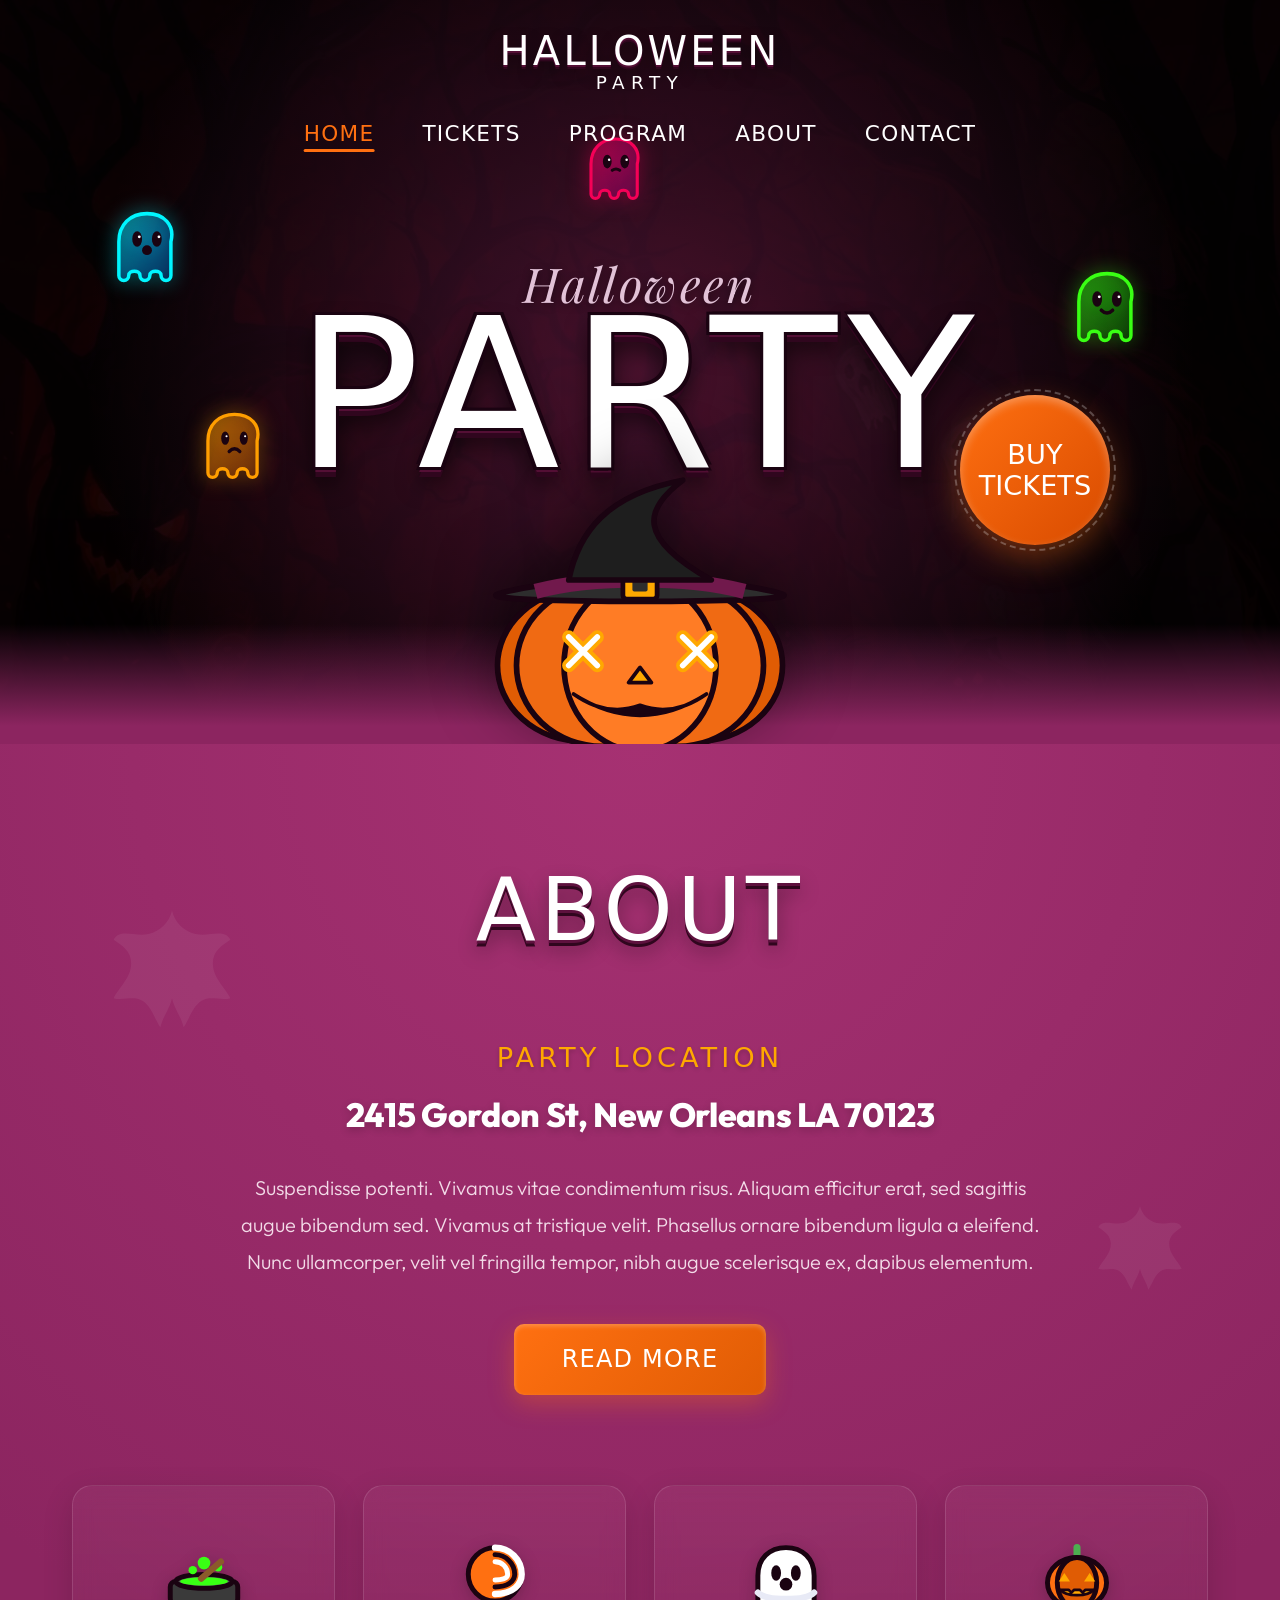
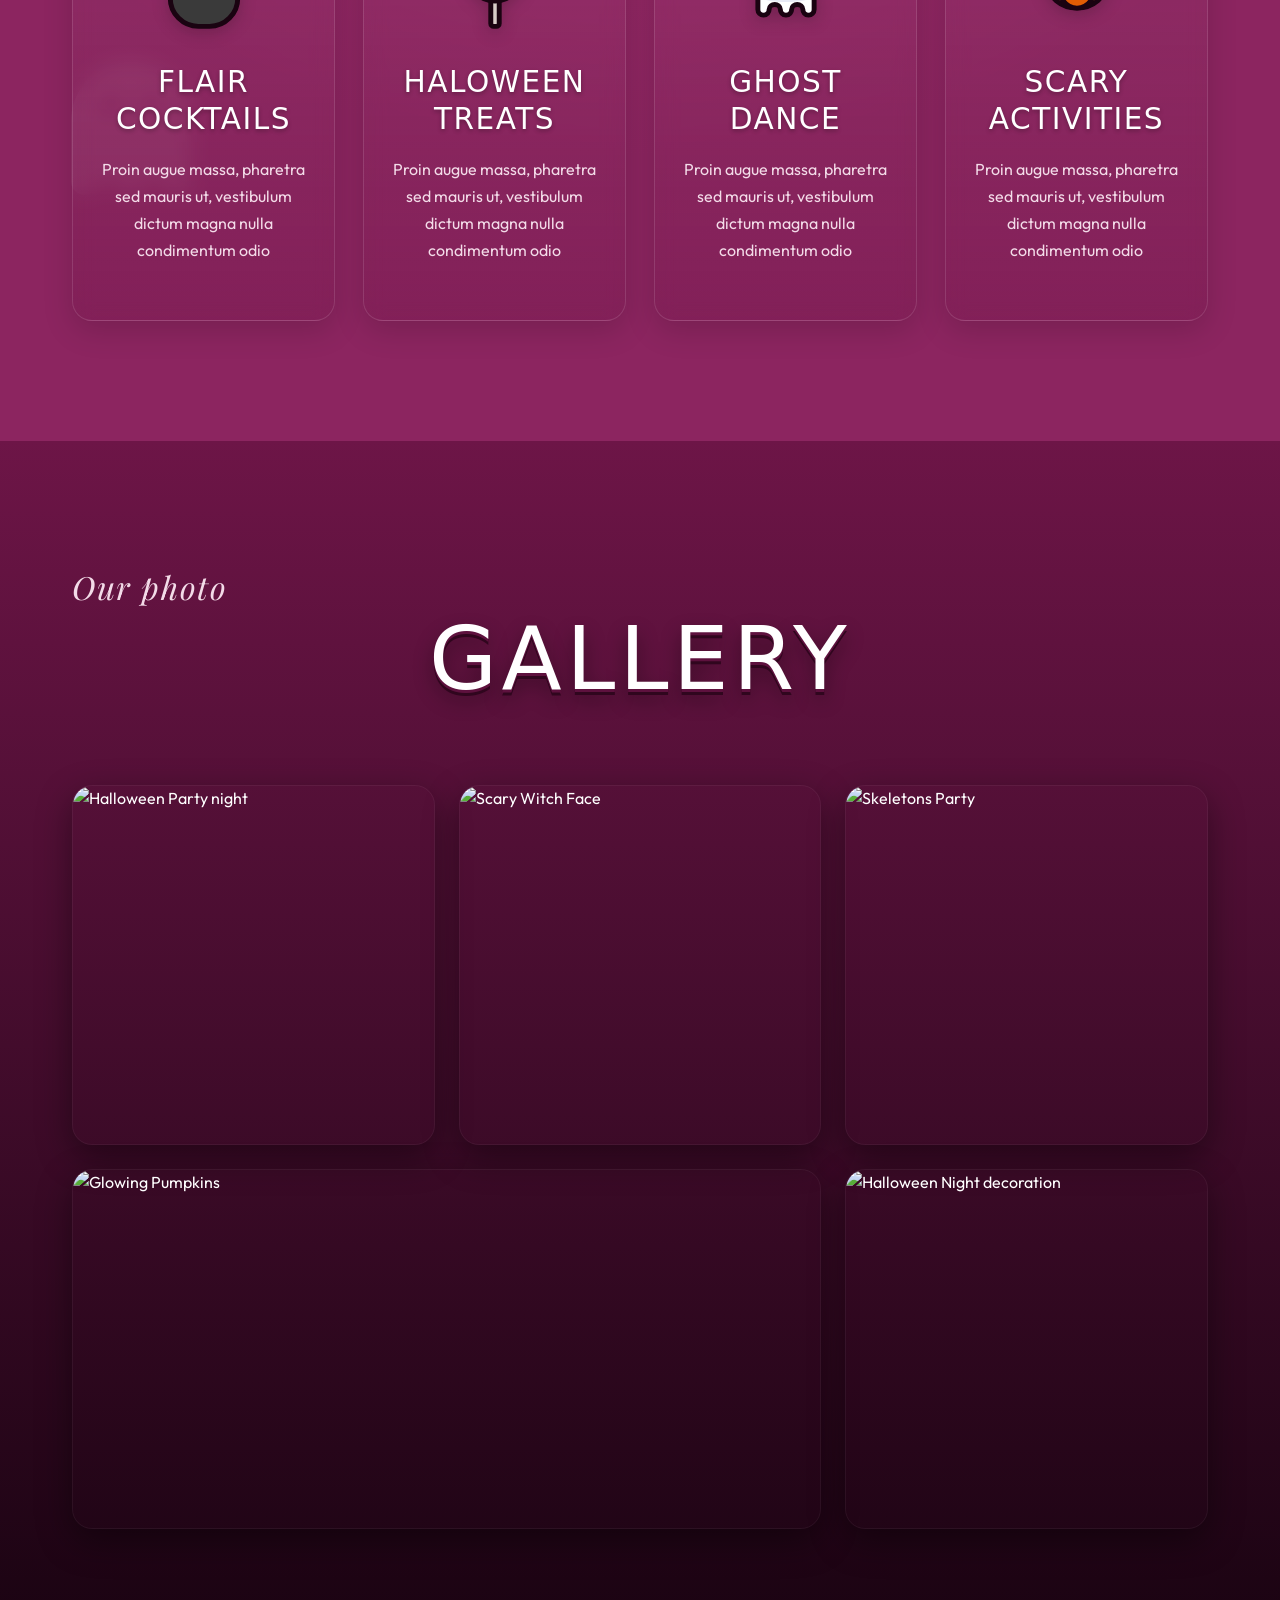
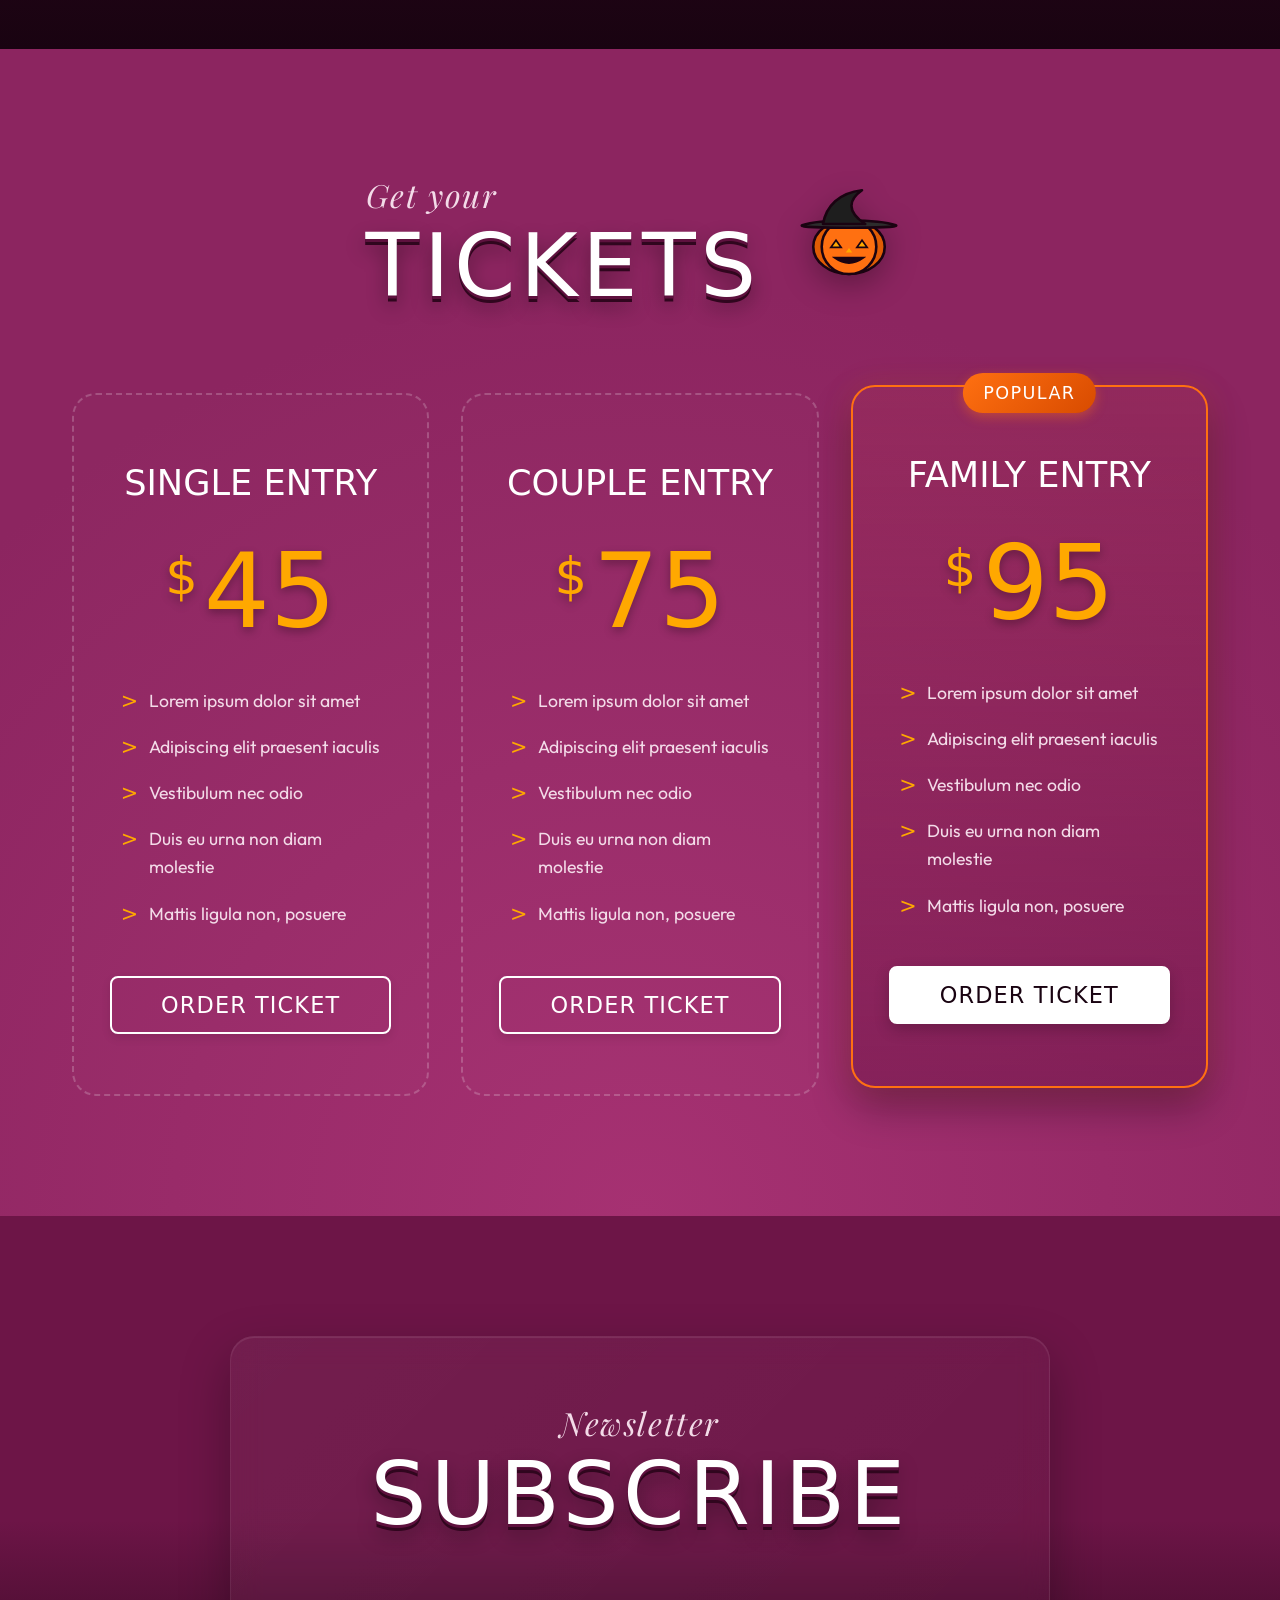
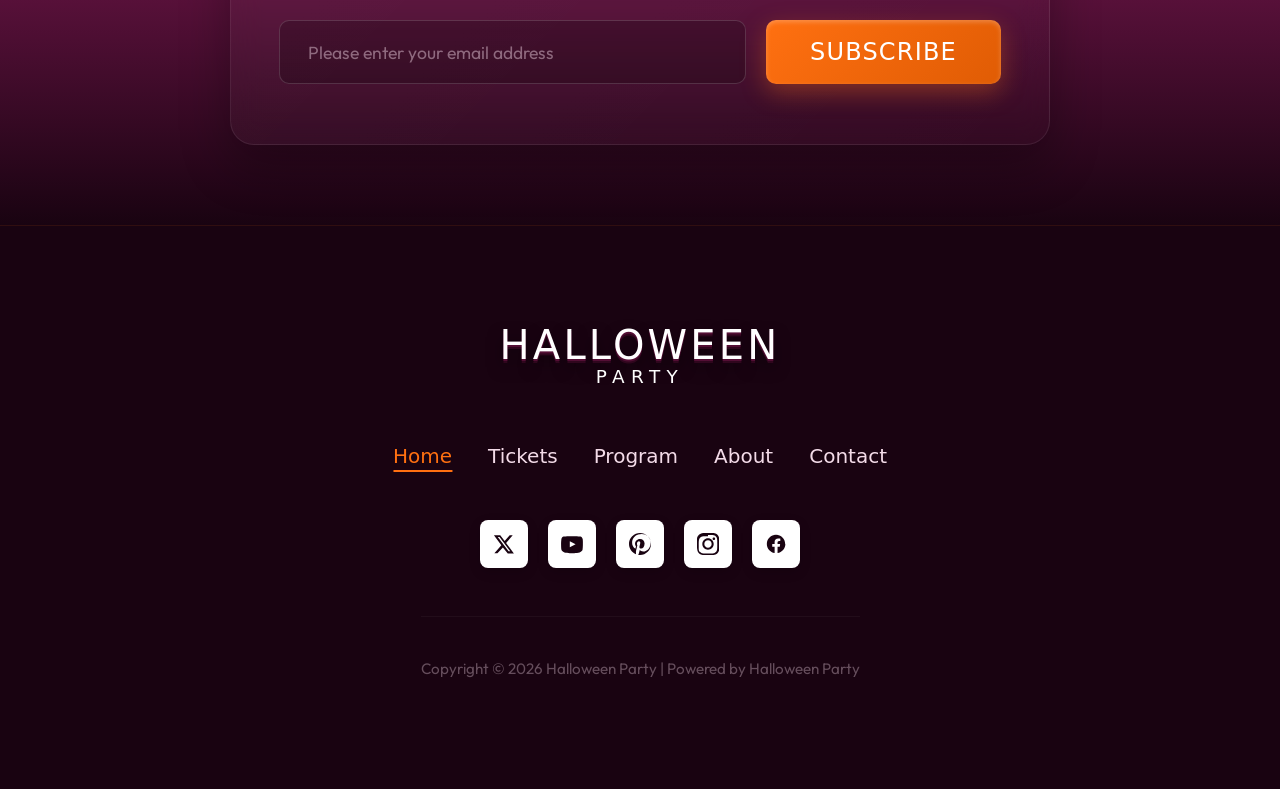
==== index.html @ 482a0c12 "first commit" ====
<!DOCTYPE html>
<html lang="en">
<head>
  <meta charset="UTF-8">
  <meta name="viewport" content="width=device-width, initial-scale=1.0">
  <title>Halloween Party - Holloween Event and Bookings</title>
  <meta name="description" content="Join us for the ultimate Holloween Party of the year! Book tickets, explore scary programs, enjoy cocktails, ghost dances, and more.">
  <link rel="stylesheet" href="style.css">
</head>
<body>

  <!-- Header Section -->
  <header id="main-header">
    <div class="container nav-container">
      <div class="logo">
        <div class="logo-main">HALLOWEEN</div>
        <div class="logo-sub">PARTY</div>
      </div>
      
      <button class="nav-toggle" id="nav-toggle" aria-label="Toggle menu">
        <span></span>
        <span></span>
        <span></span>
      </button>
      
      <ul class="nav-links" id="nav-links">
        <li><a href="index.html" class="active">HOME</a></li>
        <li><a href="tickets.html">TICKETS</a></li>
        <li><a href="program.html">PROGRAM</a></li>
        <li><a href="about.html">ABOUT</a></li>
        <li><a href="contact.html">CONTACT</a></li>
      </ul>
    </div>
  </header>

  <!-- Hero Section -->
  <section class="hero" id="hero">
    <!-- Floating Hero Ghosts (Vibrant Neon Gradients) -->
    <div class="hero-ghost ghost-left">
      <svg viewBox="0 0 64 64" xmlns="http://www.w3.org/2000/svg">
        <defs>
          <linearGradient id="ghostCyan" x1="0%" y1="0%" x2="100%" y2="100%">
            <stop offset="0%" stop-color="#00f6ff" stop-opacity="0.45"/>
            <stop offset="100%" stop-color="#003cff" stop-opacity="0.2"/>
          </linearGradient>
        </defs>
        <path d="M32 4C20 4 12 12 12 24v24c0 2 1.5 3.5 3.5 3.5c2 0 3.5-1.5 3.5-3.5c0-2 2-3 4-3s4 1 4 3c0 2 1.5 3.5 3.5 3.5s3.5-1.5 3.5-3.5c0-2 2-3 4-3s4 1 4 3c0 2 1.5 3.5 3.5 3.5c2 0 3.5-1.5 3.5-3.5V24C52 12 44 4 32 4z" fill="url(#ghostCyan)" stroke="#00f6ff" stroke-width="2.5" stroke-linejoin="round" />
        <ellipse cx="25" cy="22" rx="3.5" ry="5.5" fill="#1a0311" />
        <circle cx="26.5" cy="20.5" r="1" fill="#ffffff" />
        <ellipse cx="39" cy="22" rx="3.5" ry="5.5" fill="#1a0311" />
        <circle cx="40.5" cy="20.5" r="1" fill="#ffffff" />
        <circle cx="32" cy="30" r="3.5" fill="#1a0311" />
      </svg>
    </div>

    <div class="hero-ghost ghost-right">
      <svg viewBox="0 0 64 64" xmlns="http://www.w3.org/2000/svg">
        <defs>
          <linearGradient id="ghostGreen" x1="0%" y1="0%" x2="100%" y2="100%">
            <stop offset="0%" stop-color="#39ff14" stop-opacity="0.45"/>
            <stop offset="100%" stop-color="#008000" stop-opacity="0.2"/>
          </linearGradient>
        </defs>
        <path d="M32 4C20 4 12 12 12 24v24c0 2 1.5 3.5 3.5 3.5c2 0 3.5-1.5 3.5-3.5c0-2 2-3 4-3s4 1 4 3c0 2 1.5 3.5 3.5 3.5s3.5-1.5 3.5-3.5c0-2 2-3 4-3s4 1 4 3c0 2 1.5 3.5 3.5 3.5c2 0 3.5-1.5 3.5-3.5V24C52 12 44 4 32 4z" fill="url(#ghostGreen)" stroke="#39ff14" stroke-width="2.5" stroke-linejoin="round" />
        <ellipse cx="25" cy="22" rx="3.5" ry="5.5" fill="#1a0311" />
        <circle cx="26.5" cy="20.5" r="1" fill="#ffffff" />
        <ellipse cx="39" cy="22" rx="3.5" ry="5.5" fill="#1a0311" />
        <circle cx="40.5" cy="20.5" r="1" fill="#ffffff" />
        <path d="M28 30 Q32 34 36 30" fill="none" stroke="#1a0311" stroke-width="2.5" stroke-linecap="round" />
      </svg>
    </div>

    <div class="hero-ghost ghost-top">
      <svg viewBox="0 0 64 64" xmlns="http://www.w3.org/2000/svg">
        <defs>
          <linearGradient id="ghostPurple" x1="0%" y1="0%" x2="100%" y2="100%">
            <stop offset="0%" stop-color="#f50057" stop-opacity="0.45"/>
            <stop offset="100%" stop-color="#b200b2" stop-opacity="0.2"/>
          </linearGradient>
        </defs>
        <path d="M32 4C20 4 12 12 12 24v24c0 2 1.5 3.5 3.5 3.5c2 0 3.5-1.5 3.5-3.5c0-2 2-3 4-3s4 1 4 3c0 2 1.5 3.5 3.5 3.5s3.5-1.5 3.5-3.5c0-2 2-3 4-3s4 1 4 3c0 2 1.5 3.5 3.5 3.5c2 0 3.5-1.5 3.5-3.5V24C52 12 44 4 32 4z" fill="url(#ghostPurple)" stroke="#f50057" stroke-width="2.5" stroke-linejoin="round" />
        <ellipse cx="25" cy="22" rx="3.5" ry="5.5" fill="#1a0311" />
        <circle cx="26.5" cy="20.5" r="1" fill="#ffffff" />
        <ellipse cx="39" cy="22" rx="3.5" ry="5.5" fill="#1a0311" />
        <circle cx="40.5" cy="20.5" r="1" fill="#ffffff" />
        <path d="M29 29 Q32 27 35 29" fill="none" stroke="#1a0311" stroke-width="2.5" stroke-linecap="round" />
      </svg>
    </div>

    <div class="hero-ghost ghost-bottom-left">
      <svg viewBox="0 0 64 64" xmlns="http://www.w3.org/2000/svg">
        <defs>
          <linearGradient id="ghostOrange" x1="0%" y1="0%" x2="100%" y2="100%">
            <stop offset="0%" stop-color="#ff9e00" stop-opacity="0.45"/>
            <stop offset="100%" stop-color="#ff6200" stop-opacity="0.2"/>
          </linearGradient>
        </defs>
        <path d="M32 4C20 4 12 12 12 24v24c0 2 1.5 3.5 3.5 3.5c2 0 3.5-1.5 3.5-3.5c0-2 2-3 4-3s4 1 4 3c0 2 1.5 3.5 3.5 3.5s3.5-1.5 3.5-3.5c0-2 2-3 4-3s4 1 4 3c0 2 1.5 3.5 3.5 3.5c2 0 3.5-1.5 3.5-3.5V24C52 12 44 4 32 4z" fill="url(#ghostOrange)" stroke="#ff9e00" stroke-width="2.5" stroke-linejoin="round" />
        <ellipse cx="25" cy="22" rx="3" ry="5" fill="#1a0311" />
        <circle cx="26" cy="20.5" r="0.8" fill="#ffffff" />
        <ellipse cx="39" cy="22" rx="3" ry="5" fill="#1a0311" />
        <circle cx="40" cy="20.5" r="0.8" fill="#ffffff" />
        <path d="M 28 32 Q 32 28 36 32" fill="none" stroke="#1a0311" stroke-width="2.5" stroke-linecap="round" />
      </svg>
    </div>

    <div class="hero-ghost ghost-bottom-right">
      <svg viewBox="0 0 64 64" xmlns="http://www.w3.org/2000/svg">
        <defs>
          <linearGradient id="ghostYellow" x1="0%" y1="0%" x2="100%" y2="100%">
            <stop offset="0%" stop-color="#ffff00" stop-opacity="0.45"/>
            <stop offset="100%" stop-color="#ffb800" stop-opacity="0.2"/>
          </linearGradient>
        </defs>
        <path d="M32 4C20 4 12 12 12 24v24c0 2 1.5 3.5 3.5 3.5c2 0 3.5-1.5 3.5-3.5c0-2 2-3 4-3s4 1 4 3c0 2 1.5 3.5 3.5 3.5s3.5-1.5 3.5-3.5c0-2 2-3 4-3s4 1 4 3c0 2 1.5 3.5 3.5 3.5c2 0 3.5-1.5 3.5-3.5V24C52 12 44 4 32 4z" fill="url(#ghostYellow)" stroke="#ffff00" stroke-width="2.5" stroke-linejoin="round" />
        <ellipse cx="25" cy="22" rx="3.5" ry="5.5" fill="#1a0311" />
        <circle cx="26.5" cy="20.5" r="1" fill="#ffffff" />
        <ellipse cx="39" cy="22" rx="3.5" ry="5.5" fill="#1a0311" />
        <circle cx="40.5" cy="20.5" r="1" fill="#ffffff" />
        <path d="M 27 30 L 37 30" fill="none" stroke="#1a0311" stroke-width="2.5" stroke-linecap="round" />
      </svg>
    </div>

    <div class="hero-content">
      <span class="hero-subtitle">Halloween</span>
      <div class="hero-title-container">
        <h1 class="hero-title">PARTY</h1>
        
        <!-- Floating Circle Button -->
        <a href="#tickets" class="btn-buy-circle">
          <span>BUY<br>TICKETS</span>
        </a>
      </div>
    </div>

    <!-- Spooky Fog Overlay -->
    <div class="fog-layer"></div>

    <!-- Peeking Pumpkin Vector -->
    <div class="hero-pumpkin">
      <svg xmlns="http://www.w3.org/2000/svg" viewBox="0 0 400 300">
        <defs>
          <radialGradient id="eyeGlow" cx="50%" cy="50%" r="50%">
            <stop offset="0%" stop-color="#fff5cc" />
            <stop offset="50%" stop-color="#ffa800" />
            <stop offset="100%" stop-color="#ff5500" stop-opacity="0" />
          </radialGradient>
        </defs>
        
        <!-- Pumpkin Body -->
        <g stroke="#1a0311" stroke-width="6" stroke-linejoin="round">
          <!-- Back lobes -->
          <ellipse cx="140" cy="210" rx="90" ry="80" fill="#e05c04" />
          <ellipse cx="260" cy="210" rx="90" ry="80" fill="#e05c04" />
          <!-- Middle lobes -->
          <ellipse cx="160" cy="210" rx="90" ry="85" fill="#f06a13" />
          <ellipse cx="240" cy="210" rx="90" ry="85" fill="#f06a13" />
          <!-- Front center lobe -->
          <ellipse cx="200" cy="210" rx="80" ry="90" fill="#ff7c25" />
        </g>
        
        <!-- Glowing X-eyes -->
        <!-- Left Eye X -->
        <g class="glowing-eye">
          <path d="M 125 180 L 155 210 M 155 180 L 125 210" stroke="#ffa800" stroke-width="14" stroke-linecap="round" />
          <path d="M 125 180 L 155 210 M 155 180 L 125 210" stroke="#ffffff" stroke-width="6" stroke-linecap="round" />
        </g>
        <!-- Right Eye X -->
        <g class="glowing-eye">
          <path d="M 245 180 L 275 210 M 275 180 L 245 210" stroke="#ffa800" stroke-width="14" stroke-linecap="round" />
          <path d="M 245 180 L 275 210 M 275 180 L 245 210" stroke="#ffffff" stroke-width="6" stroke-linecap="round" />
        </g>
        
        <!-- Small Nose -->
        <polygon points="200,212 188,228 212,228" fill="#ffa800" stroke="#1a0311" stroke-width="4" stroke-linejoin="round" />
        
        <!-- Creepy Smile -->
        <path d="M 130 240 Q 200 285 270 240 Q 235 265 200 252 Q 165 265 130 240 Z" fill="#1a0311" stroke="#1a0311" stroke-width="4" stroke-linejoin="round" />
        
        <!-- Witch Hat Band & Buckle -->
        <!-- Wide brim -->
        <path d="M 50 135 C 110 115, 290 115, 350 135 C 380 145, 20 145, 50 135 Z" fill="#2d2d2d" stroke="#1a0311" stroke-width="6" />
        <path d="M 90 132 C 150 116, 250 116, 310 132" fill="none" stroke="#71194c" stroke-width="16" />
        
        <!-- Gold Buckle -->
        <rect x="182" y="112" width="36" height="28" rx="4" fill="#ffa800" stroke="#1a0311" stroke-width="5" />
        <rect x="192" y="120" width="16" height="12" rx="2" fill="#2d2d2d" />
        
        <!-- Hat Cone -->
        <path d="M 125 120 C 135 70, 165 30, 245 15 C 205 45, 195 75, 275 120 Z" fill="#1e1e1e" stroke="#1a0311" stroke-width="6" stroke-linejoin="round" />
      </svg>
    </div>
  </section>

  <!-- About Section -->
  <section class="about-section" id="about">
    <!-- Floating Spooky SVGs -->
    <svg class="bg-spooky-element bat-1" viewBox="0 0 24 24"><path d="M12 2C11.5 4 10 5.5 8 6C5.5 6.5 3 5 2 7C3.5 8 5 9 5 11C5 13.5 3 15 2 17C3.5 17.5 5.5 16.5 7 17.5C8.5 18.5 9 20.5 10 22C10.5 20 11.5 19 12 17C12.5 19 13.5 20 14 22C15 20.5 15.5 18.5 17 17.5C18.5 16.5 20.5 17.5 22 17C21 15 19 13.5 19 11C19 9 20.5 8 22 7C21 5 18.5 6.5 16 6C14 5.5 12.5 4 12 2Z"/></svg>
    <svg class="bg-spooky-element bat-2" viewBox="0 0 24 24"><path d="M12 2C11.5 4 10 5.5 8 6C5.5 6.5 3 5 2 7C3.5 8 5 9 5 11C5 13.5 3 15 2 17C3.5 17.5 5.5 16.5 7 17.5C8.5 18.5 9 20.5 10 22C10.5 20 11.5 19 12 17C12.5 19 13.5 20 14 22C15 20.5 15.5 18.5 17 17.5C18.5 16.5 20.5 17.5 22 17C21 15 19 13.5 19 11C19 9 20.5 8 22 7C21 5 18.5 6.5 16 6C14 5.5 12.5 4 12 2Z"/></svg>
    <svg class="bg-spooky-element ghost-bg" viewBox="0 0 24 24"><path d="M12 2A9 9 0 0 0 3 11v9a2 2 0 0 0 3.2 1.6l2.3-1.7 2.3 1.7A2 2 0 0 0 12 22a2 2 0 0 0 1.2-.4l2.3-1.7 2.3 1.7A2 2 0 0 0 21 20v-9a9 9 0 0 0-9-9zm-3 8a1.5 1.5 0 1 1 1.5-1.5A1.5 1.5 0 0 1 9 10zm6 0a1.5 1.5 0 1 1 1.5-1.5A1.5 1.5 0 0 1 15 10z"/></svg>

    <div class="container">
      <div class="about-intro-content">
        <h2 class="section-title">ABOUT</h2>
        <div class="location-tag">PARTY LOCATION</div>
        <div class="location-address">2415 Gordon St, New Orleans LA 70123</div>
        <p class="about-desc">
          Suspendisse potenti. Vivamus vitae condimentum risus. Aliquam efficitur erat, sed sagittis augue bibendum sed. Vivamus at tristique velit. Phasellus ornare bibendum ligula a eleifend. Nunc ullamcorper, velit vel fringilla tempor, nibh augue scelerisque ex, dapibus elementum.
        </p>
        <a href="#tickets" class="btn-orange">READ MORE</a>
      </div>

      <!-- Services Grid (4 Cards) -->
      <div class="services-grid" id="program">
        
        <!-- Card 1: Flair Cocktails -->
        <div class="service-card">
          <div class="service-icon-container">
            <svg class="service-icon" viewBox="0 0 64 64" xmlns="http://www.w3.org/2000/svg">
              <!-- Flame Elements -->
              <path d="M 20 54 Q 24 44 28 54 Z" fill="#ffa800" />
              <path d="M 28 56 Q 32 42 36 56 Z" fill="#ff5500" />
              <path d="M 36 54 Q 40 46 44 54 Z" fill="#ffa800" />
              
              <!-- Cauldron Pot -->
              <path d="M52 28H12c-2.2 0-4 1.8-4 4v8c0 11 9 20 20 20h8c11 0 20-9 20-20v-8c0-2.2-1.8-4-4-4z" fill="#3a3a3a" stroke="#1a0311" stroke-width="3.5" />
              <ellipse cx="32" cy="28" rx="20" ry="5" fill="#555" stroke="#1a0311" stroke-width="3.5" />
              
              <!-- Green Potion Liquid & Bubbles -->
              <ellipse cx="32" cy="28" rx="17" ry="3" fill="#39ff14" />
              <circle cx="24" cy="20" r="3" fill="#39ff14" />
              <circle cx="32" cy="15" r="4.5" fill="#39ff14" />
              <circle cx="42" cy="18" r="3" fill="#39ff14" />
              
              <!-- Wooden Ladle Stirrer -->
              <path d="M 44 14 L 30 26" stroke="#8b5a2b" stroke-width="4.5" stroke-linecap="round" />
            </svg>
          </div>
          <h3>FLAIR COCKTAILS</h3>
          <p>Proin augue massa, pharetra sed mauris ut, vestibulum dictum magna nulla condimentum odio</p>
        </div>

        <!-- Card 2: Halloween Treats -->
        <div class="service-card">
          <div class="service-icon-container">
            <svg class="service-icon" viewBox="0 0 64 64" xmlns="http://www.w3.org/2000/svg">
              <!-- Lollipop Stick -->
              <rect x="29" y="38" width="6" height="22" rx="2" fill="#d7ccc8" stroke="#1a0311" stroke-width="3.5" />
              
              <!-- Lollipop Body Swirl segments -->
              <circle cx="32" cy="23" r="19" fill="#ff7011" stroke="#1a0311" stroke-width="3.5" />
              <!-- Swirl arcs -->
              <path d="M 32 4 C 42.5 4, 51 12.5, 51 23 C 51 30, 45 37, 32 37" fill="none" stroke="#ffffff" stroke-width="4.5" stroke-linecap="round" />
              <path d="M 32 9 C 39.7 9, 46 15.3, 46 23 C 46 28, 41 32, 32 32" fill="none" stroke="#1a0311" stroke-width="3.5" stroke-linecap="round" />
              <path d="M 32 14 C 37 14, 41 18, 41 23 C 41 26, 38 27, 32 27" fill="none" stroke="#ffffff" stroke-width="3.5" stroke-linecap="round" />
            </svg>
          </div>
          <h3>HALOWEEN TREATS</h3>
          <p>Proin augue massa, pharetra sed mauris ut, vestibulum dictum magna nulla condimentum odio</p>
        </div>

        <!-- Card 3: Ghost Dance -->
        <div class="service-card">
          <div class="service-icon-container">
            <svg class="service-icon" viewBox="0 0 64 64" xmlns="http://www.w3.org/2000/svg">
              <!-- Ghost Body -->
              <path d="M32 4C20 4 12 12 12 24v24c0 2.2 1.8 4 4 4c2.5 0 4-2 4-4c0-2 2-3.5 4-3.5s4 1.5 4 3.5c0 2 1.5 4 4 4s4-2 4-4c0-2 2-3.5 4-3.5s4 1.5 4 3.5c0 2 1.5 4 4 4c2.2 0 4-1.8 4-4V24C52 12 44 4 32 4z" fill="#ffffff" stroke="#1a0311" stroke-width="3.5" stroke-linejoin="round" />
              
              <!-- Shadow base -->
              <path d="M12 36 C18 42, 46 42, 52 36" fill="none" stroke="#e8eaf6" stroke-width="4.5" stroke-linecap="round" />
              
              <!-- Cute Hollow Eyes -->
              <ellipse cx="25" cy="22" rx="3.5" ry="5.5" fill="#1a0311" />
              <ellipse cx="39" cy="22" rx="3.5" ry="5.5" fill="#1a0311" />
              
              <!-- Open Mouth -->
              <circle cx="32" cy="30" r="4.5" fill="#1a0311" />
            </svg>
          </div>
          <h3>GHOST DANCE</h3>
          <p>Proin augue massa, pharetra sed mauris ut, vestibulum dictum magna nulla condimentum odio</p>
        </div>

        <!-- Card 4: Scary Activities -->
        <div class="service-card">
          <div class="service-icon-container">
            <svg class="service-icon" viewBox="0 0 64 64" xmlns="http://www.w3.org/2000/svg">
              <!-- Stem -->
              <path d="M 32 4 L 32 10" stroke="#4caf50" stroke-width="5" stroke-linecap="round" />
              
              <!-- Pumpkin Body -->
              <ellipse cx="32" cy="29" rx="21" ry="18" fill="#ff7011" stroke="#1a0311" stroke-width="3.5" />
              <ellipse cx="32" cy="29" rx="14" ry="18" fill="#e05c04" stroke="#1a0311" stroke-width="3.5" />
              
              <!-- Glowing Eyes (Triangles) -->
              <polygon points="23,22 19,28 27,28" fill="#ffa800" />
              <polygon points="41,22 37,28 45,28" fill="#ffa800" />
              
              <!-- Tooth Smile -->
              <path d="M20 34 C24 39, 40 39, 44 34 L38 34 L36 36 L34 34 L30 34 L28 36 L26 34 Z" fill="#ffa800" stroke="#1a0311" stroke-width="2" stroke-linejoin="round" />
            </svg>
          </div>
          <h3>SCARY ACTIVITIES</h3>
          <p>Proin augue massa, pharetra sed mauris ut, vestibulum dictum magna nulla condimentum odio</p>
        </div>

      </div>
    </div>
  </section>

  <!-- Gallery Section -->
  <section class="gallery-section">
    <div class="container">
      <span class="section-subtitle">Our photo</span>
      <h2 class="section-title">GALLERY</h2>
      
      <!-- Grid Layout -->
      <div class="gallery-grid">
        
        <div class="gallery-item">
          <img src="https://images.unsplash.com/photo-1509557965875-b88c97052f0e?fm=jpg&q=60&w=3000&auto=format&fit=crop&ixlib=rb-4.1.0&ixid=M3wxMjA3fDB8MHxzZWFyY2h8Mnx8aGFsbG93ZWVuJTIwcGFydHl8ZW58MHx8MHx8fDA%3D" alt="Scary Witch Face">
          <div class="gallery-overlay">
            <div class="gallery-info">
              <h4>WITCH PORTRAIT</h4>
            </div>
          </div>
        </div>

        <div class="gallery-item">
          <img src="https://offloadmedia.feverup.com/secretmumbai.com/wp-content/uploads/2024/10/26214248/shutterstock_1423157966.jpg" alt="Skeletons Party">
          <div class="gallery-overlay">
            <div class="gallery-info">
              <h4>HAUNTED ROOM</h4>
            </div>
          </div>
        </div>

        <div class="gallery-item">
          <img src="https://www.imagicaaworld.com/wp-content/uploads/2025/10/IMG_8247.jpg" alt="Glowing Pumpkins">
          <div class="gallery-overlay">
            <div class="gallery-info">
              <h4>JACK-O-LANTERNS</h4>
            </div>
          </div>
        </div>

        <div class="gallery-item span-2">
          <img src="https://curlytales.com/wp-content/uploads/2017/10/WhatsApp-Image-2017-10-24-at-16.23.57-e1508842471161.jpeg" alt="Halloween Night decoration">
          <div class="gallery-overlay">
            <div class="gallery-info">
              <h4>DECORATIONS</h4>
            </div>
          </div>
        </div>

        <div class="gallery-item">
          <img src="https://encrypted-tbn0.gstatic.com/images?q=tbn:ANd9GcTKN_tUrQJXgUXojqn23Nhm1vVKNTYHSn027HJaH1jhu422rHvYKYdTgFb9&s=10" alt="Halloween Party night">
          <div class="gallery-overlay">
            <div class="gallery-info">
              <h4>SPOOKY FOREST</h4>
            </div>
          </div>
        </div>

      </div>
    </div>
  </section>

  <!-- Tickets Section -->
  <section class="tickets-section" id="tickets">
    <div class="container">
      <div class="tickets-header-container">
        <div>
          <span class="section-subtitle">Get your</span>
          <h2 class="section-title">TICKETS</h2>
        </div>
        
        <!-- Witch Pumpkin Vector next to header -->
        <div class="tickets-pumpkin">
          <svg xmlns="http://www.w3.org/2000/svg" viewBox="0 0 200 200">
            <!-- Pumpkin Body -->
            <g stroke="#1a0311" stroke-width="4" stroke-linejoin="round">
              <ellipse cx="100" cy="115" rx="55" ry="42" fill="#e05c04" />
              <ellipse cx="100" cy="115" rx="42" ry="42" fill="#ff7011" />
            </g>
            
            <!-- Glowing Eyes -->
            <polygon points="80,105 72,116 88,116" fill="#ffa800" stroke="#1a0311" stroke-width="2.5" />
            <polygon points="120,105 112,116 128,116" fill="#ffa800" stroke="#1a0311" stroke-width="2.5" />
            
            <!-- Nose & Smile -->
            <polygon points="100,117 95,124 105,124" fill="#ffa800" />
            <path d="M78,132 Q100,148 122,132 Z" fill="#1a0311" stroke="#1a0311" stroke-width="3" />
            
            <!-- Witch Hat -->
            <path d="M28,82 C55,72, 145,72, 172,82 C185,87, 15,87, 28,82 Z" fill="#2d2d2d" stroke="#1a0311" stroke-width="4" />
            <path d="M60,80 C65,52, 85,32, 120,28 C100,42, 95,60, 125,80 Z" fill="#1e1e1e" stroke="#1a0311" stroke-width="4" stroke-linejoin="round" />
          </svg>
        </div>
      </div>

      <!-- Tickets Pricing Grid -->
      <div class="tickets-grid">
        
        <!-- Card 1: Single Entry -->
        <div class="ticket-card">
          <div>
            <div class="ticket-type">SINGLE ENTRY</div>
            <div class="ticket-price"><span>$</span>45</div>
            <ul class="ticket-features">
              <li>Lorem ipsum dolor sit amet</li>
              <li>Adipiscing elit praesent iaculis</li>
              <li>Vestibulum nec odio</li>
              <li>Duis eu urna non diam molestie</li>
              <li>Mattis ligula non, posuere</li>
            </ul>
          </div>
          <button class="btn-ticket-outline">ORDER TICKET</button>
        </div>

        <!-- Card 2: Couple Entry -->
        <div class="ticket-card">
          <div>
            <div class="ticket-type">COUPLE ENTRY</div>
            <div class="ticket-price"><span>$</span>75</div>
            <ul class="ticket-features">
              <li>Lorem ipsum dolor sit amet</li>
              <li>Adipiscing elit praesent iaculis</li>
              <li>Vestibulum nec odio</li>
              <li>Duis eu urna non diam molestie</li>
              <li>Mattis ligula non, posuere</li>
            </ul>
          </div>
          <button class="btn-ticket-outline">ORDER TICKET</button>
        </div>

        <!-- Card 3: Family Entry (Featured/Highlighted) -->
        <div class="ticket-card featured">
          <div>
            <div class="ticket-type">FAMILY ENTRY</div>
            <div class="ticket-price"><span>$</span>95</div>
            <ul class="ticket-features">
              <li>Lorem ipsum dolor sit amet</li>
              <li>Adipiscing elit praesent iaculis</li>
              <li>Vestibulum nec odio</li>
              <li>Duis eu urna non diam molestie</li>
              <li>Mattis ligula non, posuere</li>
            </ul>
          </div>
          <button class="btn-ticket-outline">ORDER TICKET</button>
        </div>

      </div>
    </div>
  </section>

  <!-- Subscribe Section -->
  <section class="subscribe-section" id="contact">
    <div class="container">
      <div class="subscribe-container">
        <span class="section-subtitle">Newsletter</span>
        <h2 class="section-title">SUBSCRIBE</h2>
        
        <form class="subscribe-form" onsubmit="event.preventDefault(); alert('Subscribed successfully!');">
          <input type="email" class="subscribe-input" placeholder="Please enter your email address" required>
          <button type="submit" class="btn-orange">SUBSCRIBE</button>
        </form>
      </div>
    </div>
  </section>

  <!-- Footer -->
  <footer>
    <div class="container">
      <div class="footer-content">
        <div class="logo">
          <div class="logo-main">HALLOWEEN</div>
          <div class="logo-sub">PARTY</div>
        </div>
        
        <ul class="footer-nav">
          <li><a href="index.html">Home</a></li>
          <li><a href="tickets.html">Tickets</a></li>
          <li><a href="program.html">Program</a></li>
          <li><a href="about.html">About</a></li>
          <li><a href="contact.html">Contact</a></li>
        </ul>

        <!-- Social Media Links -->
        <div class="social-links">
          <!-- Twitter -->
          <a href="#" class="social-box" aria-label="Twitter">
            <svg viewBox="0 0 24 24"><path d="M18.2 2.4h3.3L14.3 11l8.5 11.3h-6.7L10.8 15.8 4.8 22H1.5l7.6-8.7L1 2.4h6.9l4.8 6.4L18.2 2.4zm-1.2 17.6h1.8L7.1 4.3H5.2l11.8 15.7z"/></svg>
          </a>
          <!-- YouTube -->
          <a href="#" class="social-box" aria-label="YouTube">
            <svg viewBox="0 0 24 24"><path d="M23.5 6.2c-.3-1.1-1.2-2-2.3-2.3C19.2 3.5 12 3.5 12 3.5s-7.2 0-9.2.4c-1.1.3-2 1.2-2.3 2.3C.1 8.2.1 12.3.1 12.3s0 4.1.4 6.1c.3 1.1 1.2 2 2.3 2.3 2 1.3 9.2 1.3 9.2 1.3s7.2 0 9.2-1.3c1.1-.3 2-1.2 2.3-2.3.4-2 .4-6.1.4-6.1s.1-4.1-.3-6.1zM9.6 15.6V9l6.3 3.3-6.3 3.3z"/></svg>
          </a>
          <!-- Pinterest -->
          <a href="#" class="social-box" aria-label="Pinterest">
            <svg viewBox="0 0 24 24"><path d="M12 0C5.4 0 0 5.4 0 12c0 5.1 3.2 9.4 7.7 11.1-.1-.9-.2-2.4 0-3.5.2-1 1.4-6.1 1.4-6.1s-.4-.7-.4-1.7c0-1.6.9-2.8 2.1-2.8 1 0 1.5.8 1.5 1.7 0 1-.6 2.6-.9 4.1-.3 1.2.6 2.2 1.8 2.2 2.1 0 3.8-2.2 3.8-5.5 0-2.9-2.1-4.9-5-4.9-3.4 0-5.4 2.6-5.4 5.2 0 1 .4 2.1.9 2.7.1.1.1.2 0 .6-.1.4-.3 1.2-.3 1.4-.1.3-.3.4-.6.3-2-.9-3.2-3.8-3.2-6.1 0-5 3.6-9.6 10.5-9.6 5.5 0 9.8 3.9 9.8 9.2 0 5.5-3.5 9.9-8.3 9.9-1.6 0-3.1-.8-3.6-1.8 0 0-.8 3-1 3.8-.4 1.4-1.4 3.1-2.1 4.2C10.1 23.8 11 24 12 24c6.6 0 12-5.4 12-12S18.6 0 12 0z"/></svg>
          </a>
          <!-- Instagram -->
          <a href="#" class="social-box" aria-label="Instagram">
            <svg viewBox="0 0 24 24"><path d="M12 2.2c3.2 0 3.6 0 4.9.1 1.2.1 1.8.3 2.2.5.6.2 1 .5 1.4 1 .5.4.8.8 1 1.4.2.4.4 1 .5 2.2.1 1.3.1 1.7.1 4.9s0 3.6-.1 4.9c-.1 1.2-.3 1.8-.5 2.2-.2.6-.5 1-1 1.4-.4.5-.8.8-1.4 1-.4.2-1 .4-2.2.5-1.3.1-1.7.1-4.9.1s-3.6 0-4.9-.1c-1.2-.1-1.8-.3-2.2-.5-.6-.2-1-.5-1.4-1-.5-.4-.8-.8-1-.1.4-.2-.4-1-.5-2.2-.1-1.3-.1-1.7-.1-4.9s0-3.6.1-4.9c.1-1.2.3-1.8.5-2.2.2-.6.5-1 1-1.4.4-.5.8-.8 1.4-1 .4-.2 1-.4 2.2-.5 1.3-.1 1.7-.1 4.9-.1M12 0C8.7 0 8.3 0 7 .1c-1.3.1-2.2.3-3 .6-.8.3-1.5.7-2.1 1.4-.7.6-1.1 1.3-1.4 2.1-.3.8-.5 1.7-.6 3C.1 8.3 0 8.7 0 12s0 3.7.1 5c.1 1.3.3 2.2.6 3 .3.8.7 1.5 1.4 2.1.6.7 1.3 1.1 2.1 1.4.8.3 1.7.5 3 .6 1.3.1 1.7.1 5 .1s3.7 0 5-.1c1.3-.1 2.2-.3 3-.6.8-.3 1.5-.7 2.1-1.4.7-.6 1.1-1.3 1.4-2.1.3-.8.5-1.7.6-3 .1-1.3.1-1.7.1-5s0-3.7-.1-5c-.1-1.3-.3-2.2-.6-3-.3-.8-.7-1.5-1.4-2.1-.6-.7-1.3-1.1-2.1-1.4-.8-.3-1.7-.5-3-.6C15.7 0 15.3 0 12 0z"/><path d="M12 5.8c-3.4 0-6.2 2.8-6.2 6.2s2.8 6.2 6.2 6.2 6.2-2.8 6.2-6.2-2.8-6.2-6.2-6.2zm0 10.2c-2.2 0-4-1.8-4-4s1.8-4 4-4 4 1.8 4 4-1.8 4-4 4zm6.4-11.2c-.8 0-1.4.6-1.4 1.4s.6 1.4 1.4 1.4 1.4-.6 1.4-1.4-.6-1.4-1.4-1.4z"/></svg>
          </a>
          <!-- Facebook -->
          <a href="#" class="social-box" aria-label="Facebook">
            <svg viewBox="0 0 24 24"><path d="M22 12c0-5.5-4.5-10-10-10S2 6.5 2 12c0 5 3.7 9.1 8.5 9.9v-7H7.9V12h2.6V9.9c0-2.6 1.5-4 3.9-4 1.1 0 2.3.2 2.3.2v2.5h-1.3c-1.3 0-1.7.8-1.7 1.6V12h2.8l-.4 2.9h-2.4v7c4.8-.8 8.5-4.9 8.5-9.9z"/></svg>
          </a>
        </div>

        <div class="copyright">
          Copyright &copy; 2026 Halloween Party | Powered by Halloween Party
        </div>
      </div>
    </div>
  </footer>

  <script src="main.js"></script>
</body>
</html>
---- style.css ----
@import url('https://fonts.googleapis.com/css2?family=Chewy&family=Outfit:wght@300;400;500;600;700;800&family=Playfair+Display:ital,wght@1,400;1,700;1,800&display=swap');

:root {
  /* Ultra-Premium Color Palette */
  --color-bg-deep: #190311;
  --color-bg-main: #8c2560;
  --color-bg-darker: #6d1547;
  --color-bg-light-purple: #a63172;
  --color-accent-orange: #ff7011;
  --color-accent-orange-hover: #f05a00;
  --color-yellow: #ffa800;
  --color-yellow-glow: #ffd000;
  --color-text-white: #ffffff;
  --color-text-muted: #f3dbe8;
  --color-text-dark: #2c0b20;
  
  /* Typography */
  --font-bubbly: 'Chewy', cursive, system-ui;
  --font-serif: 'Playfair Display', Georgia, serif;
  --font-sans: 'Outfit', sans-serif;
  
  /* Premium Shadow Systems */
  --shadow-text-3d: 
    -3px -3px 0 #1a0311,  
     3px -3px 0 #1a0311,
    -3px  3px 0 #1a0311,
     3px  3px 0 #1a0311,
     0 5px 0 #540f35,
     0 10px 0 #30061e,
     0 15px 25px rgba(0, 0, 0, 0.7);
  --shadow-text-orange:
    0 0 10px rgba(255, 112, 17, 0.6),
    0 0 20px rgba(255, 112, 17, 0.3);
  --shadow-card-glow: 
    0 20px 40px rgba(0, 0, 0, 0.3),
    0 0 30px rgba(255, 112, 17, 0.15);
  
  /* Transitions */
  --transition-smooth: all 0.5s cubic-bezier(0.16, 1, 0.3, 1);
  --transition-fast: all 0.25s cubic-bezier(0.4, 0, 0.2, 1);
}

/* Reset & Base Styles */
*, *::before, *::after {
  box-sizing: border-box;
  margin: 0;
  padding: 0;
}

html {
  scroll-behavior: smooth;
  font-size: 16px;
  background-color: var(--color-bg-deep);
}

body {
  font-family: var(--font-sans);
  background-color: var(--color-bg-main);
  color: var(--color-text-white);
  line-height: 1.6;
  overflow-x: hidden;
}

/* Scrollbar styling */
::-webkit-scrollbar {
  width: 10px;
}
::-webkit-scrollbar-track {
  background: var(--color-bg-deep);
}
::-webkit-scrollbar-thumb {
  background: var(--color-bg-darker);
  border: 2px solid var(--color-bg-deep);
  border-radius: 5px;
}
::-webkit-scrollbar-thumb:hover {
  background: var(--color-accent-orange);
}

/* Typography Utility */
h1, h2, h3, h4, h5, h6 {
  font-family: var(--font-bubbly);
  font-weight: normal;
  letter-spacing: 0.05em;
  text-shadow: var(--shadow-text-3d);
}

a {
  text-decoration: none;
  color: inherit;
  transition: var(--transition-fast);
}

/* Animations */
@keyframes float-gentle {
  0% { transform: translateY(0px); }
  50% { transform: translateY(-8px); }
  100% { transform: translateY(0px); }
}

@keyframes float-rotate {
  0% { transform: translateY(0px) rotate(0deg) scale(1); }
  50% { transform: translateY(-12px) rotate(4deg) scale(1.03); }
  100% { transform: translateY(0px) rotate(0deg) scale(1); }
}

@keyframes glow-pulse {
  0% { box-shadow: 0 0 0 0 rgba(255, 112, 17, 0.4); }
  70% { box-shadow: 0 0 0 15px rgba(255, 112, 17, 0); }
  100% { box-shadow: 0 0 0 0 rgba(255, 112, 17, 0); }
}

@keyframes bat-glide {
  0% { transform: translate(0, 0) scale(1) rotate(0deg); }
  50% { transform: translate(20px, -20px) scale(1.08) rotate(5deg); }
  100% { transform: translate(0, 0) scale(1) rotate(0deg); }
}

@keyframes fog-drift {
  0% { background-position-x: 0px; }
  100% { background-position-x: 2000px; }
}

@keyframes eye-glow-pulse {
  0%, 100% { filter: drop-shadow(0 0 4px var(--color-yellow)) brightness(1); }
  50% { filter: drop-shadow(0 0 12px var(--color-accent-orange)) brightness(1.2); }
}

@keyframes float-rotate-button {
  0% { transform: translateY(-50%) rotate(0deg) scale(1); }
  50% { transform: translateY(calc(-50% - 12px)) rotate(4deg) scale(1.03); }
  100% { transform: translateY(-50%) rotate(0deg) scale(1); }
}

/* Hero Ghosts animation & placement */
.hero-ghost {
  position: absolute;
  width: 90px;
  height: 90px;
  pointer-events: none;
  z-index: 3;
}

.ghost-left {
  top: 28%;
  left: 8%;
  animation: ghost-float-left 12s ease-in-out infinite;
  filter: drop-shadow(0 0 10px rgba(0, 246, 255, 0.6));
}

.ghost-right {
  top: 36%;
  right: 10%;
  animation: ghost-float-right 15s ease-in-out infinite 2s;
  filter: drop-shadow(0 0 10px rgba(57, 255, 20, 0.6));
}

.ghost-top {
  top: 18%;
  left: 45%;
  width: 80px;
  height: 80px;
  animation: ghost-float-top 18s ease-in-out infinite 1s;
  filter: drop-shadow(0 0 10px rgba(245, 0, 87, 0.6));
}

.ghost-bottom-left {
  top: 55%;
  left: 15%;
  width: 85px;
  height: 85px;
  animation: ghost-float-bottom-left 14s ease-in-out infinite 3s;
  filter: drop-shadow(0 0 10px rgba(255, 158, 0, 0.6));
}

.ghost-bottom-right {
  top: 60%;
  right: 16%;
  width: 85px;
  height: 85px;
  animation: ghost-float-bottom-right 16s ease-in-out infinite 0.5s;
  filter: drop-shadow(0 0 10px rgba(255, 255, 0, 0.6));
}

@keyframes ghost-float-left {
  0% { transform: translate(0, 0) scale(1) rotate(0deg); opacity: 0.25; }
  25% { transform: translate(30px, -20px) scale(1.05) rotate(4deg); opacity: 0.45; }
  50% { transform: translate(15px, -45px) scale(1.1) rotate(-3deg); opacity: 0.3; }
  75% { transform: translate(-20px, -25px) scale(1.05) rotate(2deg); opacity: 0.5; }
  100% { transform: translate(0, 0) scale(1) rotate(0deg); opacity: 0.25; }
}

@keyframes ghost-float-right {
  0% { transform: translate(0, 0) scale(1) rotate(0deg); opacity: 0.2; }
  30% { transform: translate(-35px, -15px) scale(1.08) rotate(-5deg); opacity: 0.4; }
  60% { transform: translate(-20px, -40px) scale(1.03) rotate(5deg); opacity: 0.3; }
  85% { transform: translate(25px, -25px) scale(1.08) rotate(-3deg); opacity: 0.45; }
  100% { transform: translate(0, 0) scale(1) rotate(0deg); opacity: 0.2; }
}

@keyframes ghost-float-top {
  0% { transform: translate(0, 0) scale(1) rotate(0deg); opacity: 0.2; }
  33% { transform: translate(40px, 15px) scale(1.05) rotate(3deg); opacity: 0.4; }
  66% { transform: translate(-30px, -25px) scale(0.95) rotate(-3deg); opacity: 0.3; }
  100% { transform: translate(0, 0) scale(1) rotate(0deg); opacity: 0.2; }
}

@keyframes ghost-float-bottom-left {
  0% { transform: translate(0, 0) scale(1) rotate(0deg); opacity: 0.2; }
  25% { transform: translate(-25px, 20px) scale(1.05) rotate(-4deg); opacity: 0.4; }
  50% { transform: translate(-40px, -10px) scale(0.98) rotate(3deg); opacity: 0.3; }
  75% { transform: translate(-15px, 15px) scale(1.03) rotate(-2deg); opacity: 0.45; }
  100% { transform: translate(0, 0) scale(1) rotate(0deg); opacity: 0.2; }
}

@keyframes ghost-float-bottom-right {
  0% { transform: translate(0, 0) scale(1) rotate(0deg); opacity: 0.25; }
  33% { transform: translate(35px, -20px) scale(1.08) rotate(5deg); opacity: 0.45; }
  66% { transform: translate(15px, 25px) scale(0.95) rotate(-4deg); opacity: 0.3; }
  100% { transform: translate(0, 0) scale(1) rotate(0deg); opacity: 0.25; }
}


/* Container */
.container {
  max-width: 1200px;
  margin: 0 auto;
  padding: 0 32px;
  position: relative;
  z-index: 2;
}

/* Premium Navigation & Header */
header {
  position: absolute;
  top: 0;
  left: 0;
  width: 100%;
  padding: 32px 0;
  z-index: 100;
  transition: var(--transition-smooth);
}

header.sticky {
  position: fixed;
  background-color: rgba(25, 3, 17, 0.15);
  backdrop-filter: blur(8px);
  -webkit-backdrop-filter: blur(8px);
  padding: 16px 0;
  border-bottom: none;
  box-shadow: none;
}

.nav-container {
  display: flex;
  flex-direction: column;
  align-items: center;
  gap: 20px;
  transition: var(--transition-smooth);
}

header.sticky .nav-container {
  gap: 12px;
}

.logo {
  text-align: center;
  cursor: pointer;
}

.logo-main {
  font-family: var(--font-bubbly);
  font-size: 2.5rem;
  line-height: 0.95;
  color: var(--color-text-white);
  text-shadow: 
    0 2px 0 #540f35,
    0 4px 0 #30061e,
    0 8px 15px rgba(0, 0, 0, 0.5);
  letter-spacing: 0.08em;
  transition: var(--transition-fast);
}

.logo:hover .logo-main {
  color: var(--color-accent-orange);
  text-shadow: 0 0 10px rgba(255, 112, 17, 0.4);
}

.logo-sub {
  font-family: var(--font-bubbly);
  font-size: 1.15rem;
  color: var(--color-text-white);
  letter-spacing: 0.35em;
  margin-top: -2px;
}

.nav-links {
  display: flex;
  gap: 48px;
  list-style: none;
}

.nav-links a {
  font-family: var(--font-bubbly);
  font-size: 1.35rem;
  color: var(--color-text-white);
  letter-spacing: 0.06em;
  position: relative;
  padding: 4px 0;
}

/* Nav Hover Line Effect */
.nav-links a::after {
  content: '';
  position: absolute;
  bottom: -2px;
  left: 50%;
  width: 0;
  height: 3px;
  background-color: var(--color-accent-orange);
  border-radius: 2px;
  transition: var(--transition-fast);
  transform: translateX(-50%);
}

.nav-links a:hover::after,
.nav-links a.active::after {
  width: 100%;
}

.nav-links a:hover,
.nav-links a.active {
  color: var(--color-accent-orange);
}

/* Mobile Nav Toggle */
.nav-toggle {
  display: none;
  background: none;
  border: none;
  cursor: pointer;
  padding: 10px;
  z-index: 110;
}

.nav-toggle span {
  display: block;
  width: 28px;
  height: 3px;
  background-color: var(--color-text-white);
  margin: 6px 0;
  border-radius: 2px;
  transition: var(--transition-smooth);
}

/* Hero Section */
.hero {
  position: relative;
  display: flex;
  flex-direction: column;
  align-items: center;
  justify-content: center;
  background-color: #2b0b23;
  background-image: 
    linear-gradient(to bottom, rgba(25, 3, 17, 0.1) 0%, rgba(25, 3, 17, 0.35) 60%, #250311 100%),
    url('home-hero-bg.jpg');
  background-blend-mode: multiply;
  background-size: cover;
  background-position: center;
  text-align: center;
  padding-top: 245px;
  padding-bottom: 260px; /* Space reserved for bottom pumpkin overlap */
  overflow: hidden;
}

.hero::before {
  content: '';
  position: absolute;
  top: 0;
  left: 0;
  right: 0;
  bottom: 0;
  background: radial-gradient(circle at center, rgba(140, 37, 96, 0.45) 0%, rgba(25, 3, 17, 0) 75%);
  pointer-events: none;
}

.hero-content {
  position: relative;
  z-index: 10;
  display: flex;
  flex-direction: column;
  align-items: center;
}

.hero-subtitle {
  font-family: var(--font-serif);
  font-size: 3rem;
  color: #ebcce1;
  margin-bottom: -15px;
  font-style: italic;
  letter-spacing: 0.05em;
  opacity: 0.95;
  text-shadow: 0 2px 10px rgba(0, 0, 0, 0.5);
  z-index: 5;
}

.hero-title-container {
  position: relative;
  display: inline-block;
}

.hero-title {
  font-size: 13rem;
  color: var(--color-text-white);
  line-height: 0.85;
  letter-spacing: 0.05em;
  margin-bottom: 0;
  text-shadow: var(--shadow-text-3d);
}

/* Floating Circle CTA Button */
.btn-buy-circle {
  position: absolute;
  top: 50%;
  right: -125px; /* Pushed further right to prevent overlapping the text letters */
  width: 150px;
  height: 150px;
  background: linear-gradient(135deg, var(--color-accent-orange) 0%, #d84b00 100%);
  border-radius: 50%;
  display: flex;
  align-items: center;
  justify-content: center;
  color: var(--color-text-white);
  font-family: var(--font-bubbly);
  font-size: 1.7rem;
  line-height: 1.15;
  text-align: center;
  cursor: pointer;
  box-shadow: 
    0 12px 35px rgba(255, 112, 17, 0.4),
    inset 0 4px 10px rgba(255, 255, 255, 0.3);
  transition: var(--transition-smooth);
  animation: float-rotate-button 6s ease-in-out infinite;
  z-index: 20;
}

.btn-buy-circle::before {
  content: '';
  position: absolute;
  top: -6px;
  left: -6px;
  right: -6px;
  bottom: -6px;
  border-radius: 50%;
  border: 2px dashed rgba(255, 255, 255, 0.25);
  animation: float-gentle 6s ease-in-out infinite reverse;
}

.btn-buy-circle:hover {
  transform: scale(1.08) rotate(8deg);
  box-shadow: 
    0 18px 45px rgba(255, 112, 17, 0.6),
    0 0 0 4px rgba(255, 112, 17, 0.2);
}

/* Peeking Pumpkin */
.hero-pumpkin {
  position: absolute;
  bottom: -15px;
  left: 50%;
  transform: translateX(-50%);
  width: 380px;
  z-index: 15;
  pointer-events: none;
  filter: drop-shadow(0 -15px 30px rgba(0, 0, 0, 0.5));
  transition: var(--transition-smooth);
}

.hero-pumpkin svg {
  width: 100%;
  height: auto;
}

.hero-pumpkin svg .glowing-eye {
  animation: eye-glow-pulse 3s infinite ease-in-out;
}

/* Spooky Fog Layer */
.fog-layer {
  position: absolute;
  bottom: 0;
  left: 0;
  width: 100%;
  height: 120px;
  background-image: linear-gradient(to top, var(--color-bg-main) 15%, rgba(140, 37, 96, 0) 100%);
  z-index: 12;
  pointer-events: none;
}

/* Section Common Styling */
section {
  padding: 120px 0;
  position: relative;
}

.section-subtitle {
  font-family: var(--font-serif);
  font-size: 2rem;
  color: var(--color-text-muted);
  text-align: center;
  font-style: italic;
  margin-bottom: 8px;
  letter-spacing: 0.05em;
}

.section-title {
  font-size: 5.5rem;
  text-align: center;
  color: var(--color-text-white);
  line-height: 1.05;
  margin-bottom: 80px;
  text-shadow: 
    0 3px 0 #5e113e,
    0 6px 0 #30061e,
    0 10px 20px rgba(0, 0, 0, 0.4);
}

/* About Section */
.about-section {
  background-color: var(--color-bg-main);
  background-image: radial-gradient(circle at top, var(--color-bg-light-purple) 0%, var(--color-bg-main) 70%);
}

/* Background elements with low opacity */
.bg-spooky-element {
  position: absolute;
  pointer-events: none;
  opacity: 0.06;
  z-index: 1;
  fill: #ffffff;
}

.bat-1 { top: 12%; left: 8%; width: 140px; animation: bat-glide 7s ease-in-out infinite; }
.bat-2 { top: 35%; right: 7%; width: 100px; animation: bat-glide 9s ease-in-out infinite 1.5s; }
.ghost-bg { bottom: 18%; left: 4%; width: 160px; animation: float-gentle 8s ease-in-out infinite; }

.about-intro-content {
  max-width: 820px;
  margin: 0 auto 90px auto;
  text-align: center;
  position: relative;
  z-index: 10;
}

.location-tag {
  font-family: var(--font-bubbly);
  font-size: 1.7rem;
  color: var(--color-yellow);
  letter-spacing: 0.15em;
  margin-bottom: 8px;
  text-shadow: 0 2px 4px rgba(0, 0, 0, 0.2);
}

.location-address {
  font-size: 2.1rem;
  font-weight: 800;
  color: var(--color-text-white);
  margin-bottom: 28px;
  letter-spacing: -0.01em;
  text-shadow: 0 3px 8px rgba(0, 0, 0, 0.2);
}

.about-desc {
  font-size: 1.25rem;
  color: var(--color-text-muted);
  margin-bottom: 44px;
  line-height: 1.85;
  font-weight: 300;
}

.btn-orange {
  display: inline-block;
  background: linear-gradient(135deg, var(--color-accent-orange) 0%, #e05c04 100%);
  color: var(--color-text-white);
  font-family: var(--font-bubbly);
  font-size: 1.5rem;
  letter-spacing: 0.05em;
  padding: 16px 48px;
  border-radius: 10px;
  box-shadow: 
    0 8px 24px rgba(255, 112, 17, 0.35),
    inset 0 2px 5px rgba(255,255,255,0.25);
  transition: var(--transition-fast);
  border: none;
  cursor: pointer;
}

.btn-orange:hover {
  background: linear-gradient(135deg, #ff7e2a 0%, var(--color-accent-orange) 100%);
  transform: translateY(-4px);
  box-shadow: 
    0 12px 30px rgba(255, 112, 17, 0.5),
    0 0 15px rgba(255, 112, 17, 0.3);
}

/* Service Cards Grid */
.services-grid {
  display: grid;
  grid-template-columns: repeat(4, 1fr);
  gap: 28px;
  margin-top: 80px;
  position: relative;
  z-index: 10;
}

.service-card {
  background: linear-gradient(180deg, rgba(255, 255, 255, 0.04) 0%, rgba(109, 21, 71, 0.3) 100%);
  border: 1px solid rgba(255, 255, 255, 0.12);
  border-radius: 20px;
  padding: 56px 28px;
  text-align: center;
  position: relative;
  overflow: hidden;
  transition: var(--transition-smooth);
  backdrop-filter: blur(10px);
  -webkit-backdrop-filter: blur(10px);
  box-shadow: 0 10px 30px rgba(0, 0, 0, 0.15);
}

/* Card Hover Lighting Effect */
.service-card::before {
  content: '';
  position: absolute;
  top: 0;
  left: 0;
  right: 0;
  bottom: 0;
  background: linear-gradient(180deg, rgba(255, 112, 17, 0.15) 0%, rgba(109, 21, 71, 0) 100%);
  opacity: 0;
  transition: var(--transition-smooth);
  z-index: 1;
}

.service-card:hover::before {
  opacity: 1;
}

.service-card:hover {
  transform: translateY(-16px);
  border-color: rgba(255, 112, 17, 0.45);
  box-shadow: 
    0 25px 45px rgba(0, 0, 0, 0.35),
    0 0 30px rgba(255, 112, 17, 0.25);
  background: linear-gradient(180deg, rgba(255, 255, 255, 0.06) 0%, rgba(109, 21, 71, 0.45) 100%);
}

.services-grid:hover .service-card:not(:hover) {
  opacity: 0.55;
  transform: scale(0.97);
}

.service-icon-container {
  width: 90px;
  height: 90px;
  margin: 0 auto 32px auto;
  position: relative;
  z-index: 2;
}

.service-icon {
  width: 100%;
  height: 100%;
  fill: var(--color-accent-orange);
  transition: var(--transition-smooth);
  filter: drop-shadow(0 4px 8px rgba(0,0,0,0.2));
}

.service-card:hover .service-icon {
  transform: scale(1.15) rotate(4deg);
  fill: var(--color-text-white);
  filter: drop-shadow(0 0 10px rgba(255, 112, 17, 0.8));
}

.service-card h3 {
  font-size: 1.85rem;
  color: var(--color-text-white);
  margin-bottom: 18px;
  line-height: 1.25;
  position: relative;
  z-index: 2;
  text-shadow: 0 2px 4px rgba(0, 0, 0, 0.3);
}

.service-card p {
  font-size: 1rem;
  color: var(--color-text-muted);
  line-height: 1.7;
  position: relative;
  z-index: 2;
}

/* Gallery Section */
.gallery-section {
  background-color: var(--color-bg-darker);
  background-image: linear-gradient(to bottom, var(--color-bg-darker) 0%, var(--color-bg-deep) 100%);
}

.gallery-grid {
  display: grid;
  grid-template-columns: repeat(3, 1fr);
  gap: 24px;
}

.gallery-item {
  position: relative;
  border-radius: 20px;
  overflow: hidden;
  box-shadow: 0 12px 35px rgba(0, 0, 0, 0.4);
  height: 360px; /* Fixed height aligns all cards in the row perfectly */
  border: 1px solid rgba(255, 255, 255, 0.05);
}

.gallery-item.span-2 {
  grid-column: span 2;
}

.gallery-item img {
  width: 100%;
  height: 100%;
  object-fit: cover;
  transition: all 0.7s cubic-bezier(0.16, 1, 0.3, 1);
}

.gallery-overlay {
  position: absolute;
  top: 0;
  left: 0;
  right: 0;
  bottom: 0;
  background: linear-gradient(to top, rgba(25, 3, 17, 0.9) 0%, rgba(255, 112, 17, 0.15) 100%);
  opacity: 0;
  display: flex;
  align-items: flex-end;
  padding: 32px;
  transition: var(--transition-smooth);
}

.gallery-info h4 {
  font-size: 2rem;
  color: var(--color-text-white);
  transform: translateY(24px);
  transition: var(--transition-smooth);
  text-shadow: 0 2px 8px rgba(0, 0, 0, 0.5);
}

.gallery-item:hover img {
  transform: scale(1.1) rotate(1deg);
}

.gallery-item:hover .gallery-overlay {
  opacity: 1;
}

.gallery-item:hover .gallery-info h4 {
  transform: translateY(0);
}

/* Tickets Section */
.tickets-section {
  background-color: var(--color-bg-main);
  background-image: radial-gradient(circle at bottom, var(--color-bg-light-purple) 0%, var(--color-bg-main) 70%);
  overflow: hidden;
}

.tickets-header-container {
  display: flex;
  justify-content: center;
  align-items: center;
  gap: 24px;
  margin-bottom: 80px;
}

.tickets-header-container .section-title {
  margin-bottom: 0;
}

.tickets-pumpkin {
  width: 130px;
  animation: float-gentle 5s ease-in-out infinite;
  filter: drop-shadow(0 10px 15px rgba(0,0,0,0.3));
}

.tickets-grid {
  display: grid;
  grid-template-columns: repeat(3, 1fr);
  gap: 32px;
  align-items: stretch;
}

.ticket-card {
  background: rgba(255, 255, 255, 0.01);
  border: 2px dashed rgba(255, 255, 255, 0.2);
  border-radius: 24px;
  padding: 60px 36px;
  text-align: center;
  display: flex;
  flex-direction: column;
  justify-content: space-between;
  position: relative;
  transition: var(--transition-smooth);
}

/* Highlighted Popular Card */
.ticket-card.featured {
  background: linear-gradient(180deg, rgba(255, 112, 17, 0.05) 0%, rgba(109, 21, 71, 0.5) 100%);
  border: 2px solid var(--color-accent-orange);
  box-shadow: var(--shadow-card-glow);
  transform: translateY(-8px);
}

.ticket-card.featured::before {
  content: 'POPULAR';
  position: absolute;
  top: -14px;
  left: 50%;
  transform: translateX(-50%);
  background: linear-gradient(135deg, var(--color-accent-orange) 0%, #d84b00 100%);
  color: var(--color-text-white);
  padding: 6px 20px;
  border-radius: 20px;
  font-family: var(--font-bubbly);
  font-size: 1.1rem;
  letter-spacing: 0.08em;
  box-shadow: 0 4px 12px rgba(255, 112, 17, 0.4);
}

.ticket-card:hover {
  transform: translateY(-12px);
  border-color: var(--color-accent-orange);
  box-shadow: 0 20px 40px rgba(0, 0, 0, 0.25);
  background: rgba(255, 255, 255, 0.02);
}

.ticket-card.featured:hover {
  transform: translateY(-20px);
  box-shadow: 
    0 30px 60px rgba(0, 0, 0, 0.4),
    0 0 40px rgba(255, 112, 17, 0.35);
}

.ticket-type {
  font-family: var(--font-bubbly);
  font-size: 2.2rem;
  color: var(--color-text-white);
  margin-bottom: 28px;
}

.ticket-price {
  font-family: var(--font-bubbly);
  font-size: 6.5rem;
  color: var(--color-yellow);
  line-height: 1;
  margin-bottom: 44px;
  display: flex;
  justify-content: center;
  align-items: flex-start;
  text-shadow: 0 4px 10px rgba(0, 0, 0, 0.3);
}

.ticket-price span {
  font-size: 3.2rem;
  margin-top: 12px;
  margin-right: 6px;
  color: var(--color-yellow);
}

.ticket-features {
  list-style: none;
  text-align: left;
  max-width: 260px;
  margin: 0 auto 48px auto;
}

.ticket-features li {
  font-size: 1.1rem;
  color: var(--color-text-muted);
  margin-bottom: 18px;
  padding-left: 28px;
  position: relative;
}

.ticket-features li::before {
  content: '>';
  position: absolute;
  left: 0;
  top: -2px;
  color: var(--color-yellow);
  font-family: var(--font-bubbly);
  font-size: 1.3rem;
  text-shadow: none;
}

.btn-ticket-outline {
  display: block;
  border: 2px solid var(--color-text-white);
  color: var(--color-text-white);
  font-family: var(--font-bubbly);
  font-size: 1.4rem;
  letter-spacing: 0.05em;
  padding: 14px 32px;
  border-radius: 8px;
  transition: var(--transition-fast);
  background: transparent;
  cursor: pointer;
  box-shadow: 0 4px 10px rgba(0,0,0,0.1);
}

.btn-ticket-outline:hover,
.ticket-card.featured .btn-ticket-outline {
  background-color: var(--color-text-white);
  color: var(--color-bg-deep);
  transform: translateY(-2px);
  box-shadow: 0 6px 15px rgba(0, 0, 0, 0.2);
}

.ticket-card.featured .btn-ticket-outline:hover {
  background: linear-gradient(135deg, var(--color-accent-orange) 0%, #e05c04 100%);
  border-color: var(--color-accent-orange);
  color: var(--color-text-white);
  box-shadow: 0 10px 20px rgba(255, 112, 17, 0.4);
}

/* Subscribe Section */
.subscribe-section {
  background-color: var(--color-bg-darker);
  background-image: linear-gradient(to bottom, var(--color-bg-darker) 50%, var(--color-bg-deep) 100%);
  text-align: center;
  padding-bottom: 80px;
}

.subscribe-container {
  max-width: 820px;
  margin: 0 auto;
  background: linear-gradient(135deg, rgba(255, 255, 255, 0.04) 0%, rgba(255, 255, 255, 0.01) 100%);
  border: 1px solid rgba(255, 255, 255, 0.08);
  border-radius: 24px;
  padding: 60px 48px;
  box-shadow: 
    0 20px 50px rgba(0, 0, 0, 0.3),
    inset 0 1px 1px rgba(255, 255, 255, 0.1);
  backdrop-filter: blur(15px);
  -webkit-backdrop-filter: blur(15px);
}

.subscribe-form {
  display: flex;
  gap: 20px;
  margin-top: 40px;
}

.subscribe-input {
  flex: 1;
  background: rgba(0, 0, 0, 0.2);
  border: 1px solid rgba(255, 255, 255, 0.15);
  border-radius: 10px;
  padding: 18px 28px;
  font-family: var(--font-sans);
  font-size: 1.1rem;
  color: var(--color-text-white);
  transition: var(--transition-fast);
}

.subscribe-input::placeholder {
  color: rgba(243, 219, 232, 0.45);
}

.subscribe-input:focus {
  outline: none;
  border-color: var(--color-accent-orange);
  background: rgba(0, 0, 0, 0.3);
  box-shadow: 0 0 15px rgba(255, 112, 17, 0.25);
}

.subscribe-form .btn-orange {
  padding: 18px 44px;
  border-radius: 10px;
}

/* Footer Section */
footer {
  background-color: var(--color-bg-deep);
  padding: 100px 0 48px 0;
  border-top: 1px solid rgba(255, 112, 17, 0.1);
}

.footer-content {
  display: flex;
  flex-direction: column;
  align-items: center;
  gap: 48px;
  margin-bottom: 60px;
}

.footer-nav {
  display: flex;
  gap: 36px;
  list-style: none;
}

.footer-nav a {
  font-family: var(--font-bubbly);
  font-size: 1.25rem;
  color: var(--color-text-muted);
  position: relative;
  padding: 2px 0;
}

.footer-nav a::after {
  content: '';
  position: absolute;
  bottom: -2px;
  left: 50%;
  width: 0;
  height: 2px;
  background-color: var(--color-accent-orange);
  transition: var(--transition-fast);
  transform: translateX(-50%);
}

.footer-nav a:hover::after,
.footer-nav a.active::after {
  width: 100%;
}

.footer-nav a:hover,
.footer-nav a.active {
  color: var(--color-accent-orange);
}

.social-links {
  display: flex;
  gap: 20px;
}

.social-box {
  width: 48px;
  height: 48px;
  background-color: var(--color-text-white);
  border-radius: 8px;
  display: flex;
  align-items: center;
  justify-content: center;
  color: var(--color-bg-deep);
  font-size: 1.35rem;
  transition: var(--transition-smooth);
  box-shadow: 0 4px 12px rgba(0, 0, 0, 0.15);
}

.social-box:hover {
  background-color: var(--color-accent-orange);
  color: var(--color-text-white);
  transform: translateY(-6px) rotate(8deg);
  box-shadow: 0 10px 20px rgba(255, 112, 17, 0.4);
}

.social-box svg {
  width: 22px;
  height: 22px;
  fill: currentColor;
}

.copyright {
  text-align: center;
  font-size: 0.95rem;
  color: rgba(243, 219, 232, 0.35);
  border-top: 1px solid rgba(255, 255, 255, 0.04);
  padding-top: 40px;
}

/* Responsiveness Settings */

/* Large Tablets and Laptops */
@media (max-width: 1100px) {
  html {
    font-size: 14px;
  }
  
  .hero {
    padding-top: 245px;
    padding-bottom: 285px;
  }
  
  .hero-title {
    font-size: 10rem;
  }
  
  .btn-buy-circle {
    width: 130px;
    height: 130px;
    font-size: 1.5rem;
    right: -110px; /* Shifted relative to smaller title container */
  }
  
  .hero-pumpkin {
    width: 320px;
    bottom: -10px;
  }
  
  .btn-buy-circle {
    width: 130px;
    height: 130px;
    font-size: 1.5rem;
  }
  
  .services-grid {
    grid-template-columns: repeat(2, 1fr);
    gap: 24px;
  }
  
  .tickets-grid {
    grid-template-columns: repeat(2, 1fr);
    gap: 24px;
  }
  
  .tickets-grid .ticket-card.featured {
    grid-column: span 2;
    order: -1;
  }
}

/* Mobile Devices & Small Tablets */
@media (max-width: 768px) {
  section {
    padding: 80px 0;
  }
  
  .section-title {
    font-size: 4rem;
    margin-bottom: 50px;
  }
  
  /* Sticky & Static nav container adjustment */
  .nav-container {
    flex-direction: row;
    justify-content: space-between;
    padding: 0 32px;
    width: 100%;
  }
  
  .logo {
    text-align: left;
  }
  
  .logo-main {
    font-size: 2.1rem;
  }
  
  .logo-sub {
    font-size: 1rem;
  }
  
  .nav-toggle {
    display: block;
  }
  
  .nav-links {
    position: fixed;
    top: 0;
    right: -100%;
    width: 280px;
    height: 100vh;
    background-color: rgba(25, 3, 17, 0.98);
    backdrop-filter: blur(20px);
    -webkit-backdrop-filter: blur(20px);
    flex-direction: column;
    justify-content: center;
    align-items: center;
    gap: 36px;
    transition: var(--transition-smooth);
    box-shadow: -15px 0 45px rgba(0, 0, 0, 0.6);
    z-index: 105;
    border-left: 1px solid rgba(255, 112, 17, 0.15);
  }
  
  .nav-links.active {
    right: 0;
  }
  
  /* Hero section responsiveness */
  .hero {
    padding-top: 150px;
    padding-bottom: 165px;
  }
  
  .hero-title {
    font-size: 7.5rem;
  }
  
  .btn-buy-circle {
    position: relative;
    top: auto;
    right: auto;
    margin: 40px auto 0 auto;
    width: 120px;
    height: 120px;
    font-size: 1.4rem;
    animation: float-gentle 4s ease-in-out infinite;
  }
  
  .btn-buy-circle::before {
    display: none;
  }
  
  .hero-pumpkin {
    width: 240px;
    bottom: -5px;
  }
  
  /* Services grid */
  .services-grid {
    grid-template-columns: 1fr;
    gap: 20px;
  }
  
  .service-card {
    padding: 44px 24px;
  }
  
  /* Gallery grid */
  .gallery-grid {
    grid-template-columns: 1fr;
    gap: 16px;
  }
  
  .gallery-item {
    height: 280px; /* Shorter heights on mobile screens */
  }
  
  .gallery-item.span-2 {
    grid-column: span 1;
  }
}

/* 768px — taller gallery cards */
@media (min-width: 600px) and (max-width: 768px) {
  .gallery-item {
    height: 420px;
  }
  
  .gallery-item.span-2 {
    height: 420px;
  }
}

/* Mobile extra rules */
@media (max-width: 768px) {
  /* Tickets grid */
  .tickets-grid {
    grid-template-columns: 1fr;
    gap: 24px;
  }
  
  .tickets-grid .ticket-card.featured {
    grid-column: span 1;
  }
  
  /* Subscribe box */
  .subscribe-container {
    padding: 40px 24px;
  }
  
  .subscribe-form {
    flex-direction: column;
    gap: 16px;
  }
  
  .subscribe-form .btn-orange {
    width: 100%;
  }
  
  .footer-nav {
    flex-wrap: wrap;
    justify-content: center;
    gap: 24px;
  }
}

/* ==========================================================================
   Sub-Page Hero Layouts
   ========================================================================== */
.sub-hero {
  position: relative;
  display: flex;
  flex-direction: column;
  align-items: center;
  justify-content: center;
  background-color: #2b0b23;
  background-image: 
    linear-gradient(to bottom, rgba(25, 3, 17, 0.1) 0%, rgba(25, 3, 17, 0.35) 60%, #250311 100%),
    url('pumpkin-hero-bg.png');
  background-blend-mode: multiply;
  background-size: cover;
  background-position: center;
  text-align: center;
  padding-top: 245px;
  padding-bottom: 200px;
  overflow: hidden;
}

.sub-hero-title-container {
  position: relative;
  display: inline-block;
}

.sub-hero-title {
  font-family: var(--font-bubbly);
  font-size: 8.5rem;
  color: var(--color-text-white);
  line-height: 0.9;
  letter-spacing: 0.05em;
  margin-bottom: 0;
  text-shadow: var(--shadow-text-3d);
}

.sub-hero-subtitle {
  font-family: var(--font-serif);
  font-size: 2.2rem;
  color: #ebcce1;
  margin-bottom: 8px;
  font-style: italic;
  letter-spacing: 0.05em;
  opacity: 0.95;
  text-shadow: 0 2px 10px rgba(0, 0, 0, 0.5);
}

.sub-hero-pumpkin {
  position: absolute;
  bottom: -15px;
  left: 50%;
  transform: translateX(-50%);
  width: 250px;
  z-index: 15;
  pointer-events: none;
  filter: drop-shadow(0 -10px 20px rgba(0, 0, 0, 0.4));
}

@media (max-width: 768px) {
  .sub-hero {
    padding-top: 140px;
    padding-bottom: 150px;
  }
  .sub-hero-title {
    font-size: 5.5rem;
  }
  .sub-hero-subtitle {
    font-size: 1.8rem;
  }
  .sub-hero-pumpkin {
    width: 180px;
    bottom: -10px;
  }
}

/* ==========================================================================
   Ticket Grid Adjustments (Flexible Flexbox Layout)
   ========================================================================== */
.tickets-grid-flex {
  display: flex;
  flex-wrap: wrap;
  justify-content: center;
  gap: 32px;
  align-items: stretch;
}

.tickets-grid-flex .ticket-card {
  flex: 0 1 340px;
}

/* ==========================================================================
   FAQ Accordion Section Styles
   ========================================================================== */
.faq-section {
  background-color: var(--color-bg-deep);
  padding: 120px 0;
}

.faq-container {
  max-width: 800px;
  margin: 0 auto;
}

.faq-item {
  background: rgba(255, 255, 255, 0.015);
  border: 1px solid rgba(255, 255, 255, 0.06);
  border-radius: 20px;
  margin-bottom: 20px;
  overflow: hidden;
  transition: var(--transition-smooth);
}

.faq-header {
  display: flex;
  justify-content: space-between;
  align-items: center;
  padding: 24px 32px;
  cursor: pointer;
  user-select: none;
  transition: var(--transition-smooth);
}

.faq-header h3 {
  font-size: 1.25rem;
  font-weight: 600;
  color: var(--color-text-white);
  margin-bottom: 0;
  transition: var(--transition-smooth);
  font-family: var(--font-sans);
}

.faq-icon {
  width: 24px;
  height: 24px;
  display: flex;
  align-items: center;
  justify-content: center;
  color: var(--color-yellow);
  font-family: var(--font-bubbly);
  font-size: 1.8rem;
  transition: transform 0.4s ease;
}

.faq-content {
  max-height: 0;
  overflow: hidden;
  transition: max-height 0.4s cubic-bezier(0.16, 1, 0.3, 1), padding 0.4s ease;
  padding: 0 32px;
}

.faq-content p {
  font-size: 1rem;
  color: var(--color-text-muted);
  line-height: 1.7;
  padding-bottom: 24px;
}

/* Active Accordion State */
.faq-item.active {
  background: rgba(255, 255, 255, 0.03);
  border-color: rgba(255, 112, 17, 0.3);
  box-shadow: 0 10px 25px rgba(0, 0, 0, 0.2);
}

.faq-item.active .faq-header h3 {
  color: var(--color-yellow);
}

.faq-item.active .faq-icon {
  transform: rotate(45deg);
}

.faq-item.active .faq-content {
  max-height: 200px;
}

/* ==========================================================================
   Alternating Program Timeline Styles
   ========================================================================== */
.program-timeline {
  background-color: var(--color-bg-main);
  padding: 120px 0;
  position: relative;
}

/* Center Timeline Line */
.program-timeline::before {
  content: '';
  position: absolute;
  top: 150px;
  bottom: 150px;
  left: 50%;
  transform: translateX(-50%);
  width: 2px;
  border-left: 2px dashed rgba(255, 255, 255, 0.12);
  pointer-events: none;
}

.timeline-row {
  display: flex;
  align-items: center;
  justify-content: space-between;
  margin-bottom: 80px;
  position: relative;
}

.timeline-row:last-child {
  margin-bottom: 0;
}

.timeline-card {
  width: 45%;
  background: rgba(255, 255, 255, 0.01);
  border: 1px solid rgba(255, 255, 255, 0.05);
  border-radius: 24px;
  padding: 40px;
  position: relative;
  transition: var(--transition-smooth);
  box-shadow: 0 10px 30px rgba(0, 0, 0, 0.2);
}

.timeline-card:hover {
  transform: translateY(-5px);
  border-color: var(--color-accent-orange);
  box-shadow: 0 15px 40px rgba(255, 112, 17, 0.15);
  background: rgba(255, 255, 255, 0.02);
}

.timeline-card h3 {
  font-family: var(--font-bubbly);
  font-size: 2rem;
  color: var(--color-text-white);
  margin-bottom: 16px;
}

.timeline-card p {
  font-size: 1.05rem;
  color: var(--color-text-muted);
  line-height: 1.75;
}

.timeline-graphic {
  width: 45%;
  display: flex;
  justify-content: center;
  align-items: center;
}

.timeline-graphic svg {
  width: 170px;
  height: 170px;
  filter: drop-shadow(0 10px 20px rgba(0, 0, 0, 0.4));
  animation: float-gentle 5s ease-in-out infinite;
}

/* Alternating alignments */
.timeline-row:nth-child(even) {
  flex-direction: row-reverse;
}

/* Timeline Dot marker */
.timeline-dot {
  position: absolute;
  left: 50%;
  top: 50%;
  transform: translate(-50%, -50%);
  width: 20px;
  height: 20px;
  background-color: var(--color-accent-orange);
  border: 4px solid var(--color-bg-main);
  border-radius: 50%;
  z-index: 10;
  box-shadow: 0 0 10px var(--color-accent-orange);
}

@media (max-width: 900px) {
  .program-timeline::before {
    left: 40px;
  }
  .timeline-row {
    flex-direction: column !important;
    align-items: flex-start;
    padding-left: 80px;
    margin-bottom: 60px;
  }
  .timeline-card, .timeline-graphic {
    width: 100%;
  }
  .timeline-graphic {
    margin-top: 30px;
    justify-content: flex-start;
  }
  .timeline-graphic svg {
    width: 120px;
    height: 120px;
  }
  .timeline-dot {
    left: 40px;
    top: 30px;
    transform: translate(-50%, 0);
  }
}

/* ==========================================================================
   Guest DJ and Event Schedule Styles
   ========================================================================== */
.schedule-section {
  background-color: var(--color-bg-deep);
  padding: 120px 0;
  position: relative;
}

.schedule-grid {
  display: grid;
  grid-template-columns: 1.05fr 0.95fr;
  gap: 64px;
  align-items: flex-start;
}

.dj-card {
  background: linear-gradient(180deg, rgba(255, 255, 255, 0.02) 0%, rgba(109, 21, 71, 0.12) 100%);
  border: 1px solid rgba(255, 255, 255, 0.06);
  border-radius: 28px;
  padding: 40px;
  box-shadow: 0 15px 45px rgba(0, 0, 0, 0.3);
  transition: var(--transition-smooth);
}

.dj-card:hover {
  border-color: rgba(255, 112, 17, 0.3);
  box-shadow: 0 20px 50px rgba(0,0,0,0.4);
}

.dj-image-container {
  border-radius: 20px;
  overflow: hidden;
  margin-bottom: 30px;
  aspect-ratio: 16 / 10;
  border: 1px solid rgba(255, 255, 255, 0.1);
  box-shadow: 0 10px 25px rgba(0,0,0,0.4);
}

.dj-image-container img {
  width: 100%;
  height: 100%;
  object-fit: cover;
  transition: transform 0.8s ease;
}

.dj-card:hover .dj-image-container img {
  transform: scale(1.05);
}

.dj-tag {
  display: inline-block;
  background: rgba(255, 112, 17, 0.15);
  color: var(--color-accent-orange);
  padding: 6px 16px;
  border-radius: 20px;
  font-family: var(--font-bubbly);
  font-size: 1.1rem;
  margin-bottom: 20px;
  letter-spacing: 0.05em;
  border: 1px solid rgba(255, 112, 17, 0.2);
}

.dj-card h3 {
  font-family: var(--font-bubbly);
  font-size: 2.8rem;
  color: var(--color-text-white);
  margin-bottom: 18px;
}

.dj-bio {
  font-size: 1.05rem;
  color: var(--color-text-muted);
  line-height: 1.75;
}

/* Vertical Timeline Schedule list */
.schedule-list {
  display: flex;
  flex-direction: column;
  gap: 36px;
  position: relative;
  padding-left: 36px;
  border-left: 2px solid rgba(255, 255, 255, 0.08);
}

.schedule-item {
  position: relative;
  transition: var(--transition-smooth);
}

.schedule-item::before {
  content: '';
  position: absolute;
  left: -47px;
  top: 8px;
  width: 20px;
  height: 20px;
  background-color: var(--color-bg-deep);
  border: 4px solid rgba(255, 255, 255, 0.2);
  border-radius: 50%;
  transition: var(--transition-smooth);
}

.schedule-item:hover::before {
  border-color: var(--color-accent-orange);
  background-color: var(--color-accent-orange);
  box-shadow: 0 0 12px var(--color-accent-orange);
}

.schedule-time {
  font-family: var(--font-bubbly);
  font-size: 1.8rem;
  color: var(--color-yellow);
  margin-bottom: 8px;
  line-height: 1.1;
}

.schedule-title {
  font-size: 1.4rem;
  font-weight: 600;
  color: var(--color-text-white);
  margin-bottom: 8px;
}

.schedule-desc {
  font-size: 1rem;
  color: var(--color-text-muted);
  line-height: 1.6;
}

@media (max-width: 991px) {
  .schedule-grid {
    grid-template-columns: 1fr;
    gap: 50px;
  }
}

/* ==========================================================================
   About Page Custom Sections
   ========================================================================== */
.about-intro-section {
  background-color: var(--color-bg-main);
  padding: 120px 0;
}

.about-intro-grid {
  display: grid;
  grid-template-columns: 1fr 1fr;
  gap: 60px;
  align-items: flex-start;
}

.about-intro-left .attention-tag {
  font-family: var(--font-serif);
  font-size: 2.2rem;
  font-style: italic;
  color: var(--color-text-white);
  margin-bottom: 30px;
  display: block;
}

.about-intro-left .classic-party-title {
  font-family: var(--font-bubbly);
  font-size: 4rem;
  line-height: 1.1;
  color: var(--color-yellow);
  letter-spacing: 0.05em;
  text-shadow: 0 4px 10px rgba(0, 0, 0, 0.4);
}

.about-intro-right .intro-bold-text {
  font-size: 1.6rem;
  font-weight: 700;
  color: var(--color-text-white);
  line-height: 1.4;
  margin-bottom: 32px;
  text-transform: uppercase;
  letter-spacing: 0.03em;
}

.about-intro-right .intro-desc-columns {
  display: grid;
  grid-template-columns: 1fr 1fr;
  gap: 32px;
}

.about-intro-right .intro-desc-columns p {
  font-size: 1.05rem;
  color: var(--color-text-muted);
  line-height: 1.75;
}

@media (max-width: 991px) {
  .about-intro-grid {
    grid-template-columns: 1fr;
    gap: 40px;
  }
  .about-intro-right .intro-desc-columns {
    grid-template-columns: 1fr;
    gap: 20px;
  }
  .about-intro-left .classic-party-title {
    font-size: 3rem;
  }
}

.about-photos-section {
  background-color: var(--color-bg-deep);
  padding: 100px 0;
}

.about-photos-grid {
  display: grid;
  grid-template-columns: repeat(3, 1fr);
  gap: 32px;
}

.about-photo-item {
  border-radius: 24px;
  overflow: hidden;
  box-shadow: 0 15px 35px rgba(0, 0, 0, 0.4);
  border: 1px solid rgba(255, 255, 255, 0.05);
  aspect-ratio: 4 / 3;
  transition: var(--transition-smooth);
}

.about-photo-item img {
  width: 100%;
  height: 100%;
  object-fit: cover;
  transition: transform 0.8s ease;
}

.about-photo-item:hover {
  transform: translateY(-8px);
  box-shadow: 0 20px 45px rgba(0, 0, 0, 0.5);
}

.about-photo-item:hover img {
  transform: scale(1.08);
}

@media (max-width: 768px) {
  .about-photos-grid {
    grid-template-columns: 1fr;
    gap: 24px;
  }
}

.about-cta-section {
  background-color: var(--color-bg-darker);
  background-image: 
    linear-gradient(to bottom, rgba(37, 3, 17, 0.9) 0%, rgba(37, 3, 17, 0.9) 100%),
    url('https://images.unsplash.com/photo-1508349937151-22b68b72d5b1?auto=format&fit=crop&w=1920&q=80');
  background-blend-mode: multiply;
  background-size: cover;
  background-position: center;
  padding: 140px 0;
  text-align: center;
  position: relative;
  overflow: hidden;
}

.about-cta-section::before {
  content: '';
  position: absolute;
  top: 0;
  left: 0;
  right: 0;
  height: 16px;
  background-image: radial-gradient(circle, var(--color-accent-orange) 20%, transparent 20%);
  background-size: 32px 32px;
  background-position: 0 0;
  opacity: 0.25;
}

.about-cta-subtitle {
  font-family: var(--font-serif);
  font-size: 2.2rem;
  font-style: italic;
  color: var(--color-yellow);
  margin-bottom: 20px;
  display: block;
}

.about-cta-title {
  font-family: var(--font-bubbly);
  font-size: 6.5rem;
  color: var(--color-text-white);
  margin-bottom: 50px;
  line-height: 1.1;
  text-shadow: var(--shadow-text-3d);
}

.btn-get-ticket-circle {
  width: 160px;
  height: 160px;
  border-radius: 50%;
  background: linear-gradient(135deg, var(--color-accent-orange) 0%, #d84b00 100%);
  display: inline-flex;
  align-items: center;
  justify-content: center;
  color: var(--color-text-white);
  font-family: var(--font-bubbly);
  font-size: 1.75rem;
  line-height: 1.2;
  text-align: center;
  cursor: pointer;
  box-shadow: 
    0 15px 40px rgba(255, 112, 17, 0.4),
    inset 0 4px 10px rgba(255, 255, 255, 0.3);
  transition: var(--transition-smooth);
  animation: float-gentle 6s ease-in-out infinite;
  border: none;
  text-decoration: none;
}

.btn-get-ticket-circle:hover {
  transform: scale(1.08) rotate(8deg);
  box-shadow: 
    0 20px 50px rgba(255, 112, 17, 0.6),
    0 0 0 6px rgba(255, 112, 17, 0.25);
  color: var(--color-text-white);
}

@media (max-width: 768px) {
  .about-cta-title {
    font-size: 4rem;
    margin-bottom: 40px;
  }
  .about-cta-subtitle {
    font-size: 1.8rem;
  }
  .btn-get-ticket-circle {
    width: 130px;
    height: 130px;
    font-size: 1.4rem;
  }
}

/* ==========================================================================
   Contact Page Custom Sections
   ========================================================================== */
.contact-section {
  background-color: var(--color-bg-main);
  padding: 120px 0 80px 0;
}

.contact-grid {
  display: grid;
  grid-template-columns: 1fr 1.2fr;
  gap: 80px;
  align-items: flex-start;
}

.contact-info-block {
  padding-right: 20px;
}

.contact-info-block .location-tag {
  font-family: var(--font-bubbly);
  font-size: 1.4rem;
  color: var(--color-accent-orange);
  margin-bottom: 24px;
  display: block;
  letter-spacing: 0.05em;
}

.contact-info-block p.location-desc {
  font-size: 1.1rem;
  color: var(--color-text-muted);
  line-height: 1.6;
  margin-bottom: 48px;
}

.contact-detail-item {
  margin-bottom: 40px;
  position: relative;
}

.contact-detail-value {
  font-family: var(--font-bubbly);
  font-size: 2.8rem;
  color: var(--color-yellow);
  line-height: 1.1;
  margin-bottom: 8px;
  letter-spacing: 0.02em;
}

.contact-detail-label {
  font-size: 0.95rem;
  font-weight: 600;
  color: var(--color-text-white);
  text-transform: uppercase;
  letter-spacing: 0.08em;
}

/* Form Styles */
.contact-form-block {
  background: linear-gradient(135deg, rgba(255, 255, 255, 0.03) 0%, rgba(255, 255, 255, 0.01) 100%);
  border: 1px solid rgba(255, 255, 255, 0.06);
  border-radius: 24px;
  padding: 50px;
  box-shadow: 0 20px 45px rgba(0, 0, 0, 0.3);
}

.form-row-grid {
  display: grid;
  grid-template-columns: 1fr 1fr;
  gap: 24px;
  margin-bottom: 24px;
}

.form-group {
  margin-bottom: 24px;
}

.form-group label {
  display: block;
  font-size: 0.95rem;
  font-weight: 500;
  color: var(--color-text-white);
  margin-bottom: 10px;
}

.form-control {
  width: 100%;
  background: rgba(0, 0, 0, 0.2);
  border: 1px solid rgba(255, 255, 255, 0.12);
  border-radius: 8px;
  padding: 16px 20px;
  font-family: var(--font-sans);
  font-size: 1rem;
  color: var(--color-text-white);
  transition: var(--transition-fast);
}

.form-control:focus {
  outline: none;
  border-color: var(--color-accent-orange);
  background: rgba(0, 0, 0, 0.3);
  box-shadow: 0 0 12px rgba(255, 112, 17, 0.2);
}

textarea.form-control {
  resize: vertical;
  min-height: 140px;
}

.btn-send {
  background: linear-gradient(135deg, var(--color-accent-orange) 0%, #d84b00 100%);
  color: var(--color-text-white);
  font-family: var(--font-bubbly);
  font-size: 1.25rem;
  padding: 16px 36px;
  border: none;
  border-radius: 8px;
  cursor: pointer;
  box-shadow: 0 10px 20px rgba(255, 112, 17, 0.3);
  transition: var(--transition-fast);
}

.btn-send:hover {
  transform: translateY(-2px);
  box-shadow: 0 12px 24px rgba(255, 112, 17, 0.4);
}

/* Map Section */
.map-section {
  background-color: var(--color-bg-deep);
  padding: 0;
  line-height: 0;
}

.map-container {
  width: 100%;
  height: 480px;
  border-top: 3px solid rgba(255, 112, 17, 0.5);
  border-bottom: 3px solid rgba(255, 112, 17, 0.5);
  box-shadow: 0 0 40px rgba(255, 112, 17, 0.15) inset;
}

@media (max-width: 991px) {
  .contact-grid {
    grid-template-columns: 1fr;
    gap: 60px;
  }
}

@media (max-width: 768px) {
  .contact-form-block {
    padding: 32px 24px;
  }
  .form-row-grid {
    grid-template-columns: 1fr;
    gap: 20px;
  }
  .contact-detail-value {
    font-size: 2.2rem;
  }
  .map-container {
    height: 360px;
  }
}
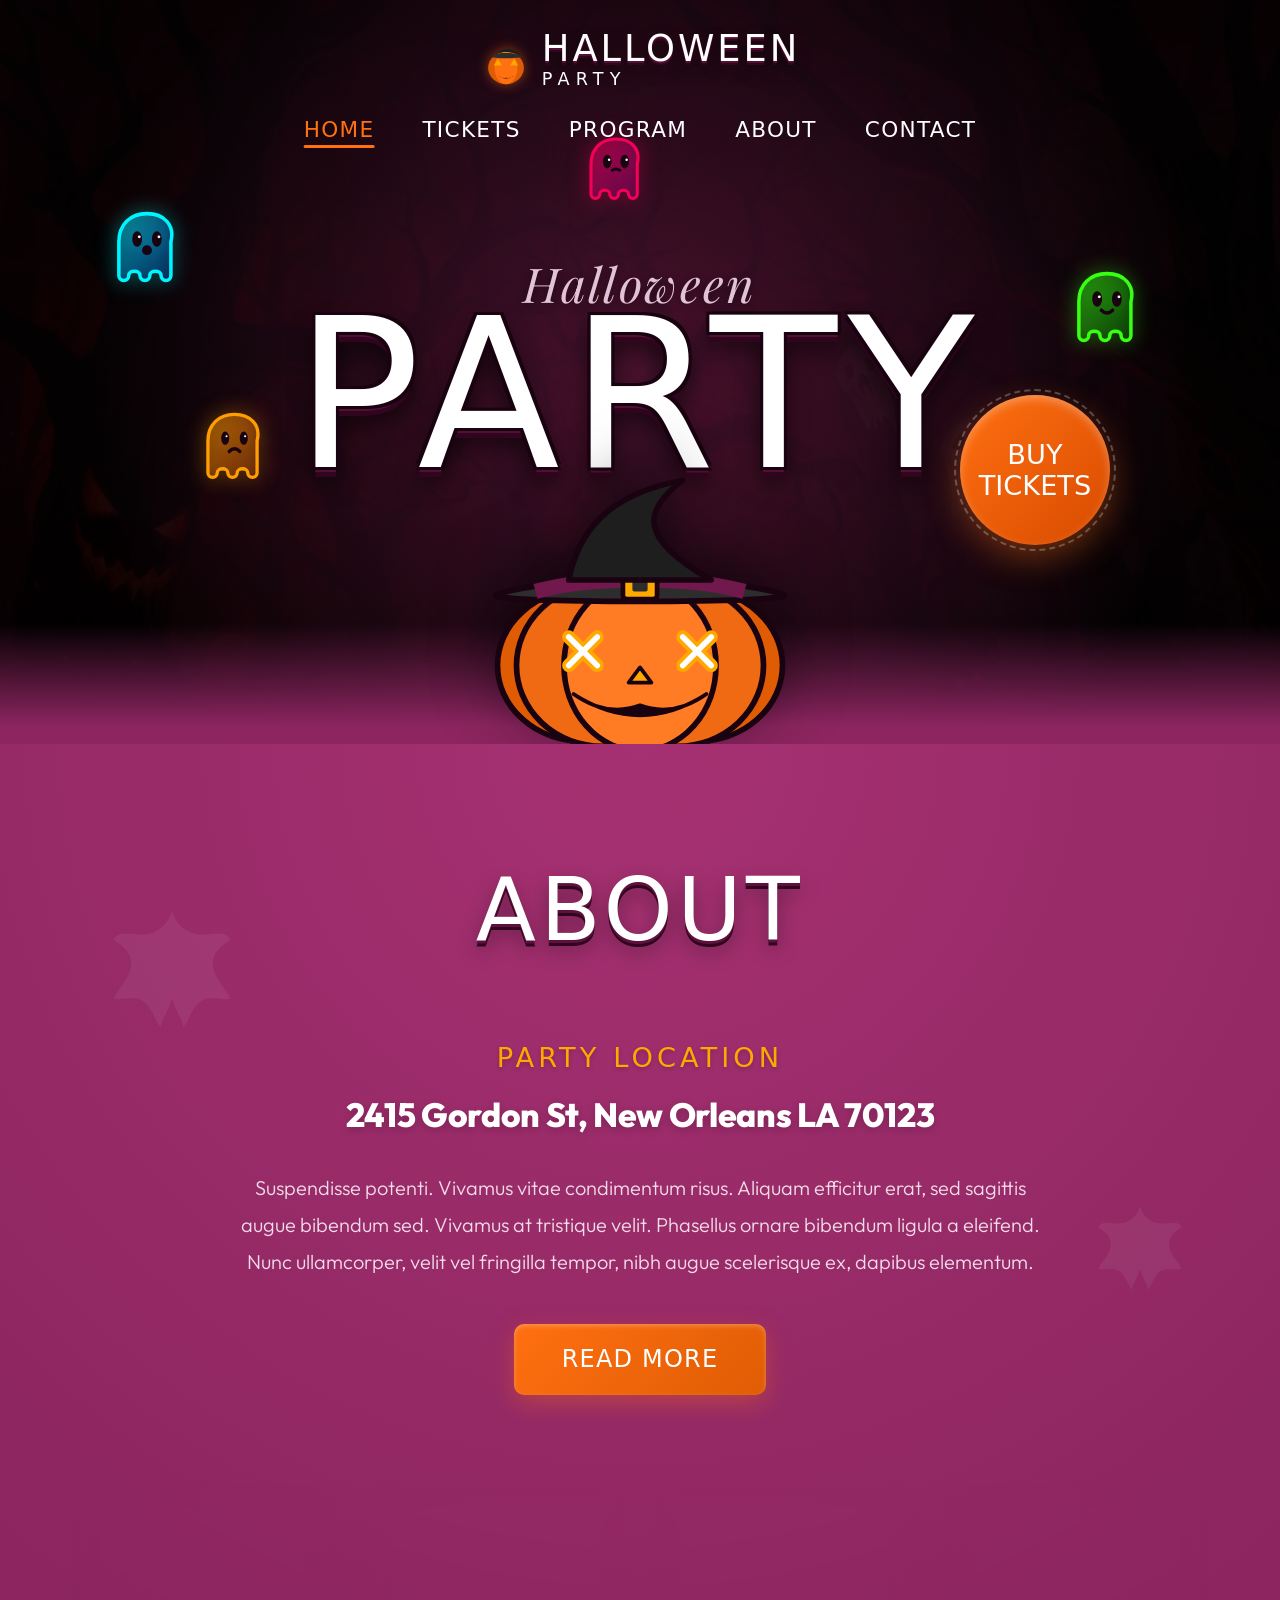
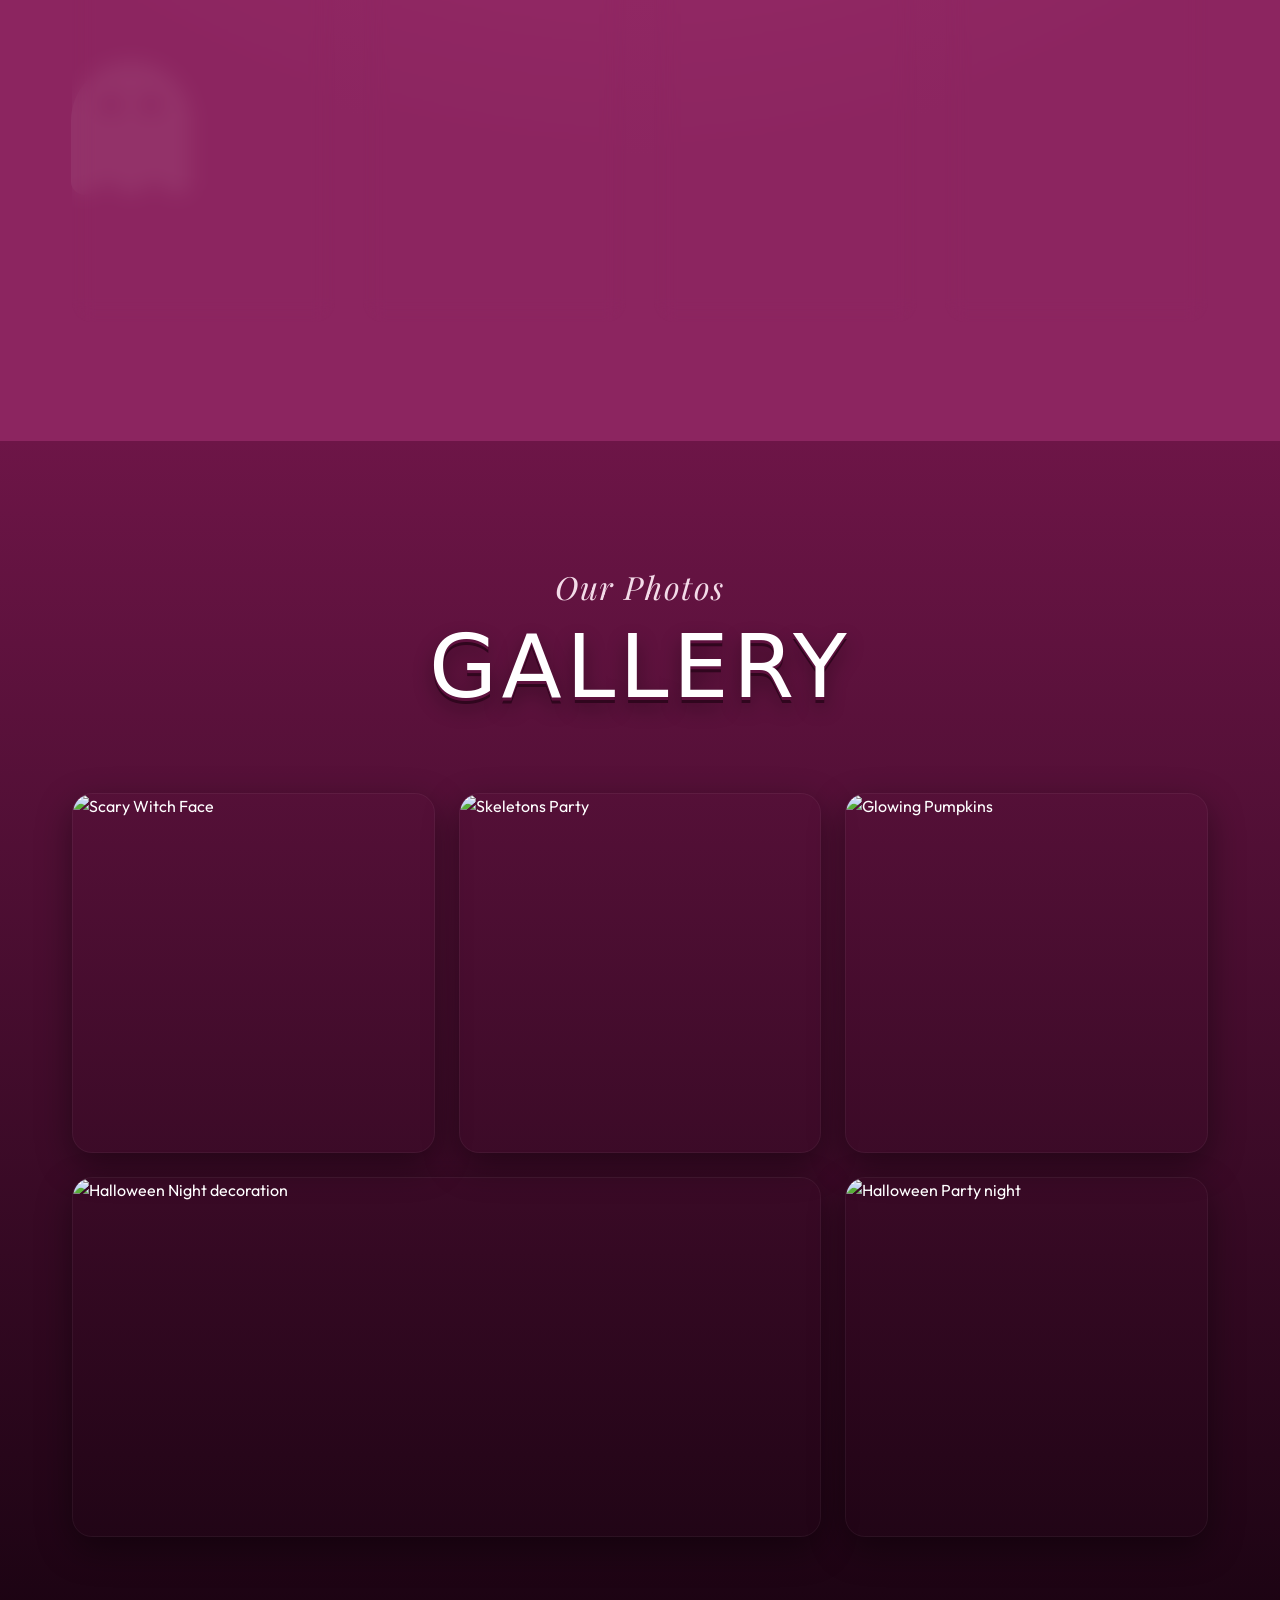
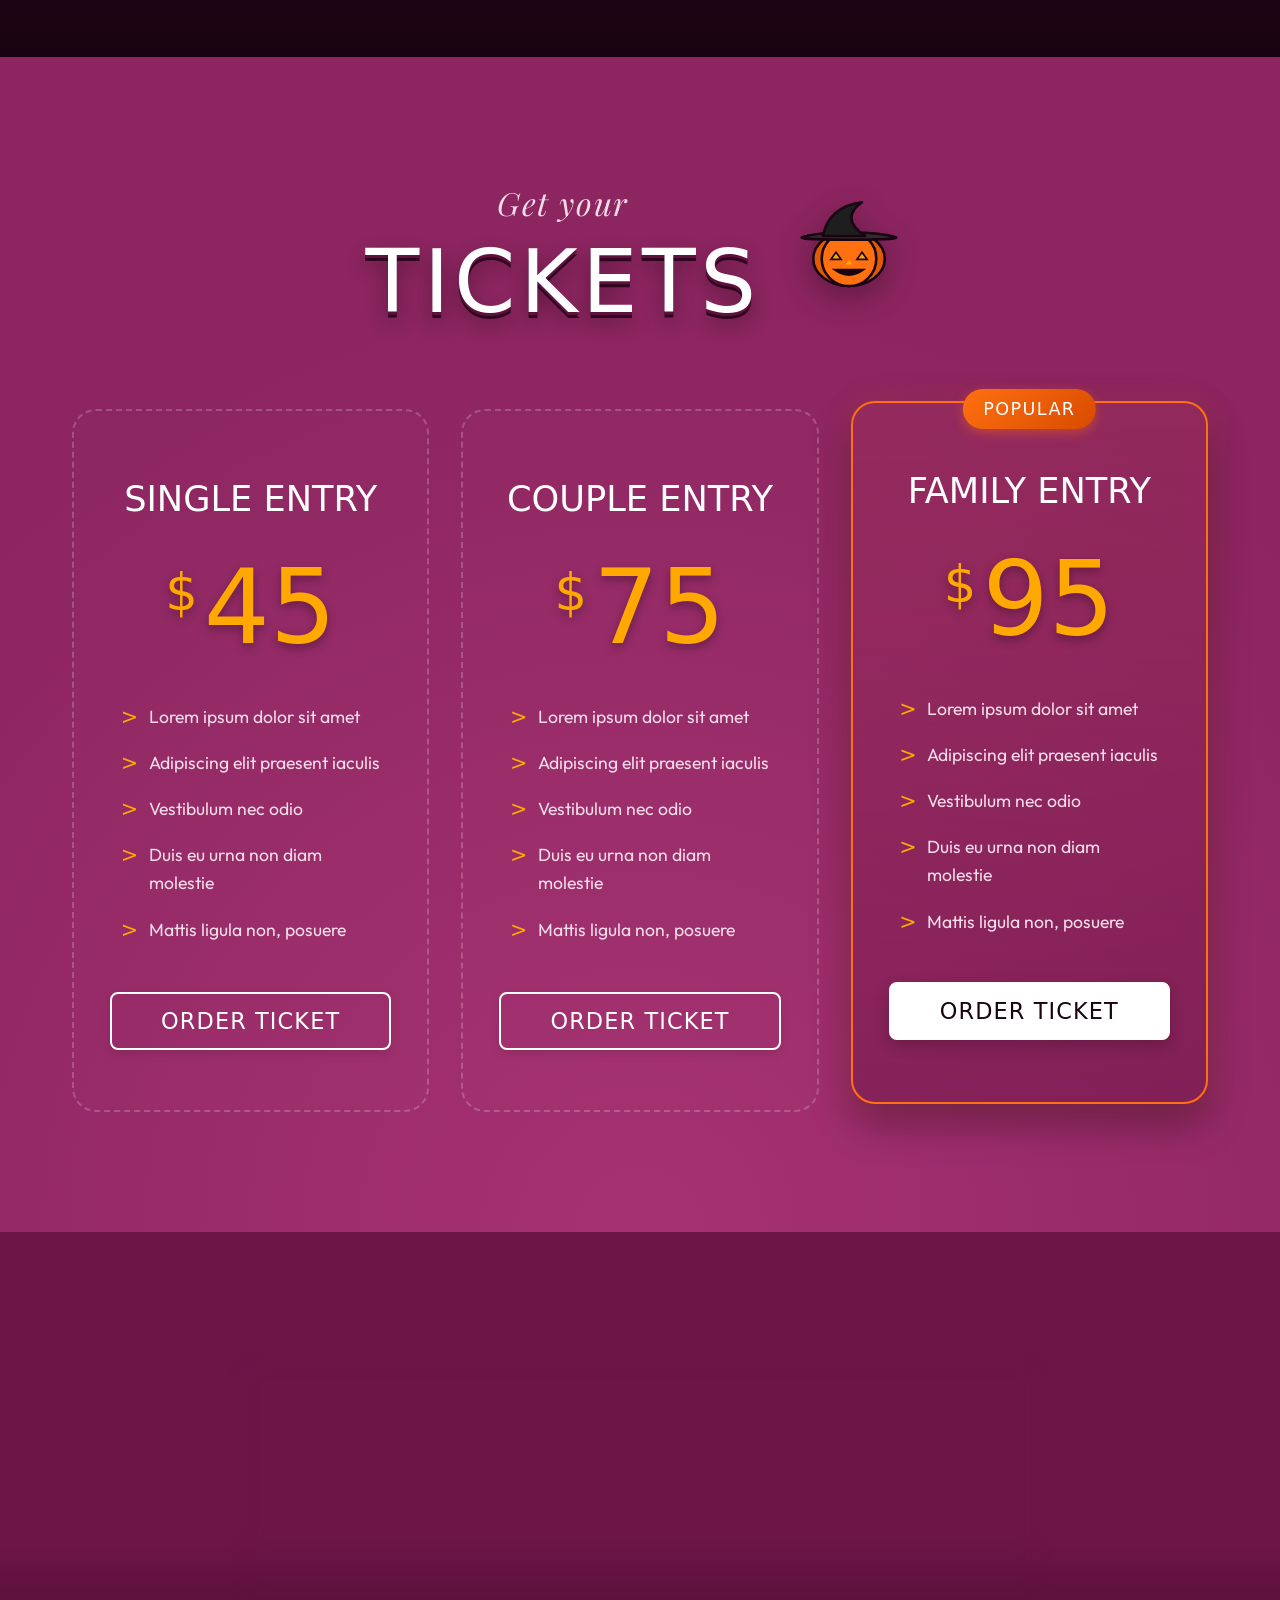
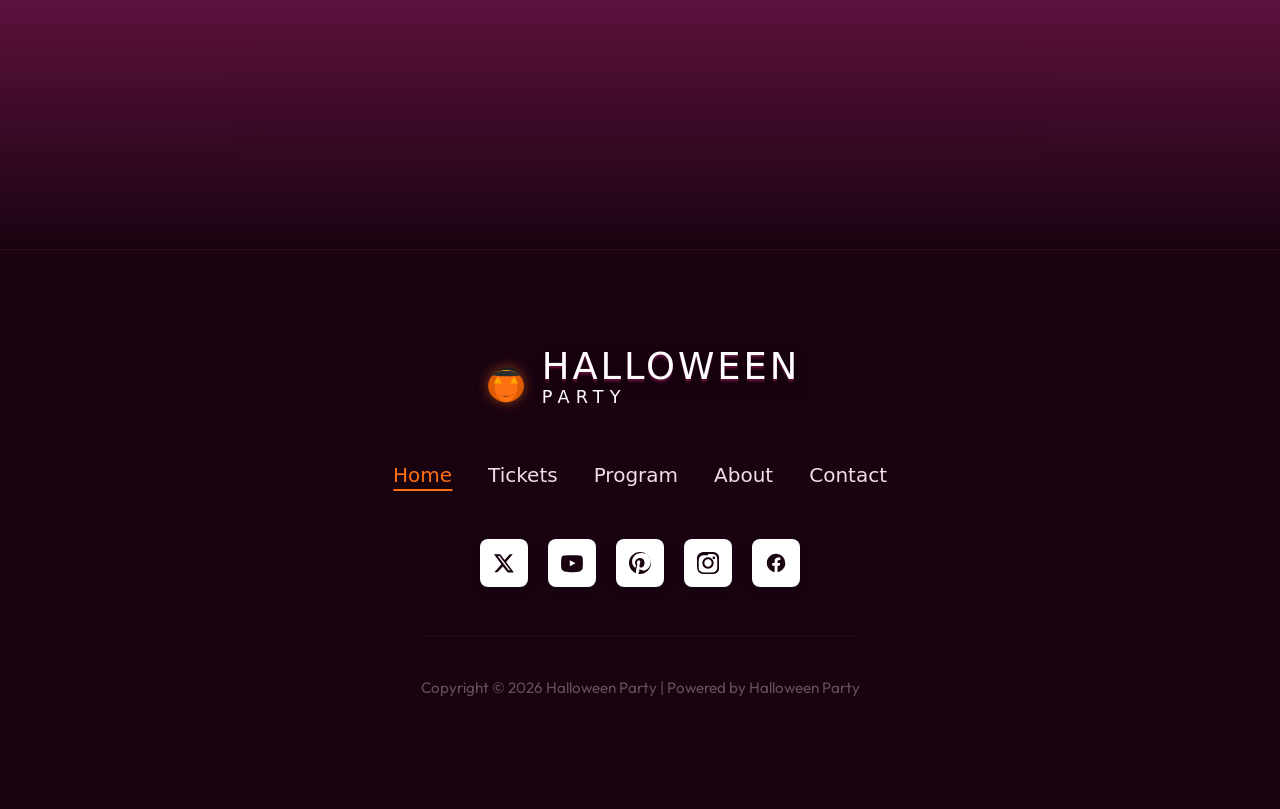
==== commit 5aa0c462: "U" ====
--- a/index.html
+++ b/index.html
@@ -6,6 +6,7 @@
   <title>Halloween Party - Holloween Event and Bookings</title>
   <meta name="description" content="Join us for the ultimate Holloween Party of the year! Book tickets, explore scary programs, enjoy cocktails, ghost dances, and more.">
   <link rel="stylesheet" href="style.css">
+  <link rel="icon" type="image/svg+xml" href="data:image/svg+xml,%3Csvg xmlns='http://www.w3.org/2000/svg' viewBox='0 0 64 64'%3E%3Cellipse cx='32' cy='38' rx='22' ry='20' fill='%23e05c04'/%3E%3Cellipse cx='32' cy='38' rx='14' ry='20' fill='%23ff7011'/%3E%3Cpolygon points='22,27 17,35 27,35' fill='%23ffa800'/%3E%3Cpolygon points='42,27 37,35 47,35' fill='%23ffa800'/%3E%3Cpath d='M20 46 Q32 56 44 46 Q38 52 32 50 Q26 52 20 46Z' fill='%231a0311'/%3E%3Crect x='28' y='16' width='8' height='8' rx='2' fill='%23ffa800'/%3E%3Cpath d='M14 24 C22 18 42 18 50 24 C55 27 9 27 14 24Z' fill='%232d2d2d'/%3E%3Cpath d='M18 23 C24 14 40 10 50 23 C42 17 22 17 18 23Z' fill='%231e1e1e'/%3E%3C/svg%3E">
 </head>
 <body>
 
@@ -13,8 +14,20 @@
   <header id="main-header">
     <div class="container nav-container">
       <div class="logo">
-        <div class="logo-main">HALLOWEEN</div>
-        <div class="logo-sub">PARTY</div>
+        <svg class="logo-icon" xmlns="http://www.w3.org/2000/svg" viewBox="0 0 64 64" aria-hidden="true">
+          <ellipse cx="32" cy="38" rx="22" ry="20" fill="#e05c04"/>
+          <ellipse cx="32" cy="38" rx="14" ry="20" fill="#ff7011"/>
+          <polygon points="22,27 17,35 27,35" fill="#ffa800"/>
+          <polygon points="42,27 37,35 47,35" fill="#ffa800"/>
+          <path d="M20 46 Q32 56 44 46 Q38 52 32 50 Q26 52 20 46Z" fill="#1a0311"/>
+          <rect x="28" y="16" width="8" height="8" rx="2" fill="#ffa800"/>
+          <path d="M14 24 C22 18 42 18 50 24 C55 27 9 27 14 24Z" fill="#2d2d2d"/>
+          <path d="M18 23 C24 14 40 10 50 23 C42 17 22 17 18 23Z" fill="#1e1e1e"/>
+        </svg>
+        <div class="logo-text">
+          <div class="logo-main">HALLOWEEN</div>
+          <div class="logo-sub">PARTY</div>
+        </div>
       </div>
       
       <button class="nav-toggle" id="nav-toggle" aria-label="Toggle menu">
@@ -311,7 +324,7 @@
   <!-- Gallery Section -->
   <section class="gallery-section">
     <div class="container">
-      <span class="section-subtitle">Our photo</span>
+      <span class="section-subtitle">Our Photos</span>
       <h2 class="section-title">GALLERY</h2>
       
       <!-- Grid Layout -->
@@ -474,8 +487,20 @@
     <div class="container">
       <div class="footer-content">
         <div class="logo">
-          <div class="logo-main">HALLOWEEN</div>
-          <div class="logo-sub">PARTY</div>
+          <svg class="logo-icon" xmlns="http://www.w3.org/2000/svg" viewBox="0 0 64 64" aria-hidden="true">
+            <ellipse cx="32" cy="38" rx="22" ry="20" fill="#e05c04"/>
+            <ellipse cx="32" cy="38" rx="14" ry="20" fill="#ff7011"/>
+            <polygon points="22,27 17,35 27,35" fill="#ffa800"/>
+            <polygon points="42,27 37,35 47,35" fill="#ffa800"/>
+            <path d="M20 46 Q32 56 44 46 Q38 52 32 50 Q26 52 20 46Z" fill="#1a0311"/>
+            <rect x="28" y="16" width="8" height="8" rx="2" fill="#ffa800"/>
+            <path d="M14 24 C22 18 42 18 50 24 C55 27 9 27 14 24Z" fill="#2d2d2d"/>
+            <path d="M18 23 C24 14 40 10 50 23 C42 17 22 17 18 23Z" fill="#1e1e1e"/>
+          </svg>
+          <div class="logo-text">
+            <div class="logo-main">HALLOWEEN</div>
+            <div class="logo-sub">PARTY</div>
+          </div>
         </div>
         
         <ul class="footer-nav">
--- a/style.css
+++ b/style.css
@@ -264,13 +264,32 @@
 }
 
 .logo {
-  text-align: center;
+  display: flex;
+  align-items: center;
+  gap: 10px;
   cursor: pointer;
+  text-decoration: none;
+}
+
+.logo-icon {
+  width: 52px;
+  height: 52px;
+  flex-shrink: 0;
+  filter: drop-shadow(0 0 6px rgba(255, 112, 17, 0.5));
+  transition: var(--transition-fast);
+}
+
+.logo:hover .logo-icon {
+  filter: drop-shadow(0 0 12px rgba(255, 112, 17, 0.8));
+}
+
+.logo-text {
+  text-align: left;
 }
 
 .logo-main {
   font-family: var(--font-bubbly);
-  font-size: 2.5rem;
+  font-size: 2.3rem;
   line-height: 0.95;
   color: var(--color-text-white);
   text-shadow: 
@@ -288,7 +307,7 @@
 
 .logo-sub {
   font-family: var(--font-bubbly);
-  font-size: 1.15rem;
+  font-size: 1.1rem;
   color: var(--color-text-white);
   letter-spacing: 0.35em;
   margin-top: -2px;
@@ -504,6 +523,7 @@
 }
 
 .section-subtitle {
+  display: block;
   font-family: var(--font-serif);
   font-size: 2rem;
   color: var(--color-text-muted);
@@ -1972,10 +1992,10 @@
 
 .contact-detail-value {
   font-family: var(--font-bubbly);
-  font-size: 2.8rem;
+  font-size: 1.6rem;
   color: var(--color-yellow);
-  line-height: 1.1;
-  margin-bottom: 8px;
+  line-height: 1.2;
+  margin-top: 6px;
   letter-spacing: 0.02em;
 }
 
@@ -2040,6 +2060,8 @@
 }
 
 .btn-send {
+  display: block;
+  width: 100%;
   background: linear-gradient(135deg, var(--color-accent-orange) 0%, #d84b00 100%);
   color: var(--color-text-white);
   font-family: var(--font-bubbly);
@@ -2050,6 +2072,7 @@
   cursor: pointer;
   box-shadow: 0 10px 20px rgba(255, 112, 17, 0.3);
   transition: var(--transition-fast);
+  text-align: center;
 }
 
 .btn-send:hover {
@@ -2088,7 +2111,7 @@
     gap: 20px;
   }
   .contact-detail-value {
-    font-size: 2.2rem;
+    font-size: 1.4rem;
   }
   .map-container {
     height: 360px;
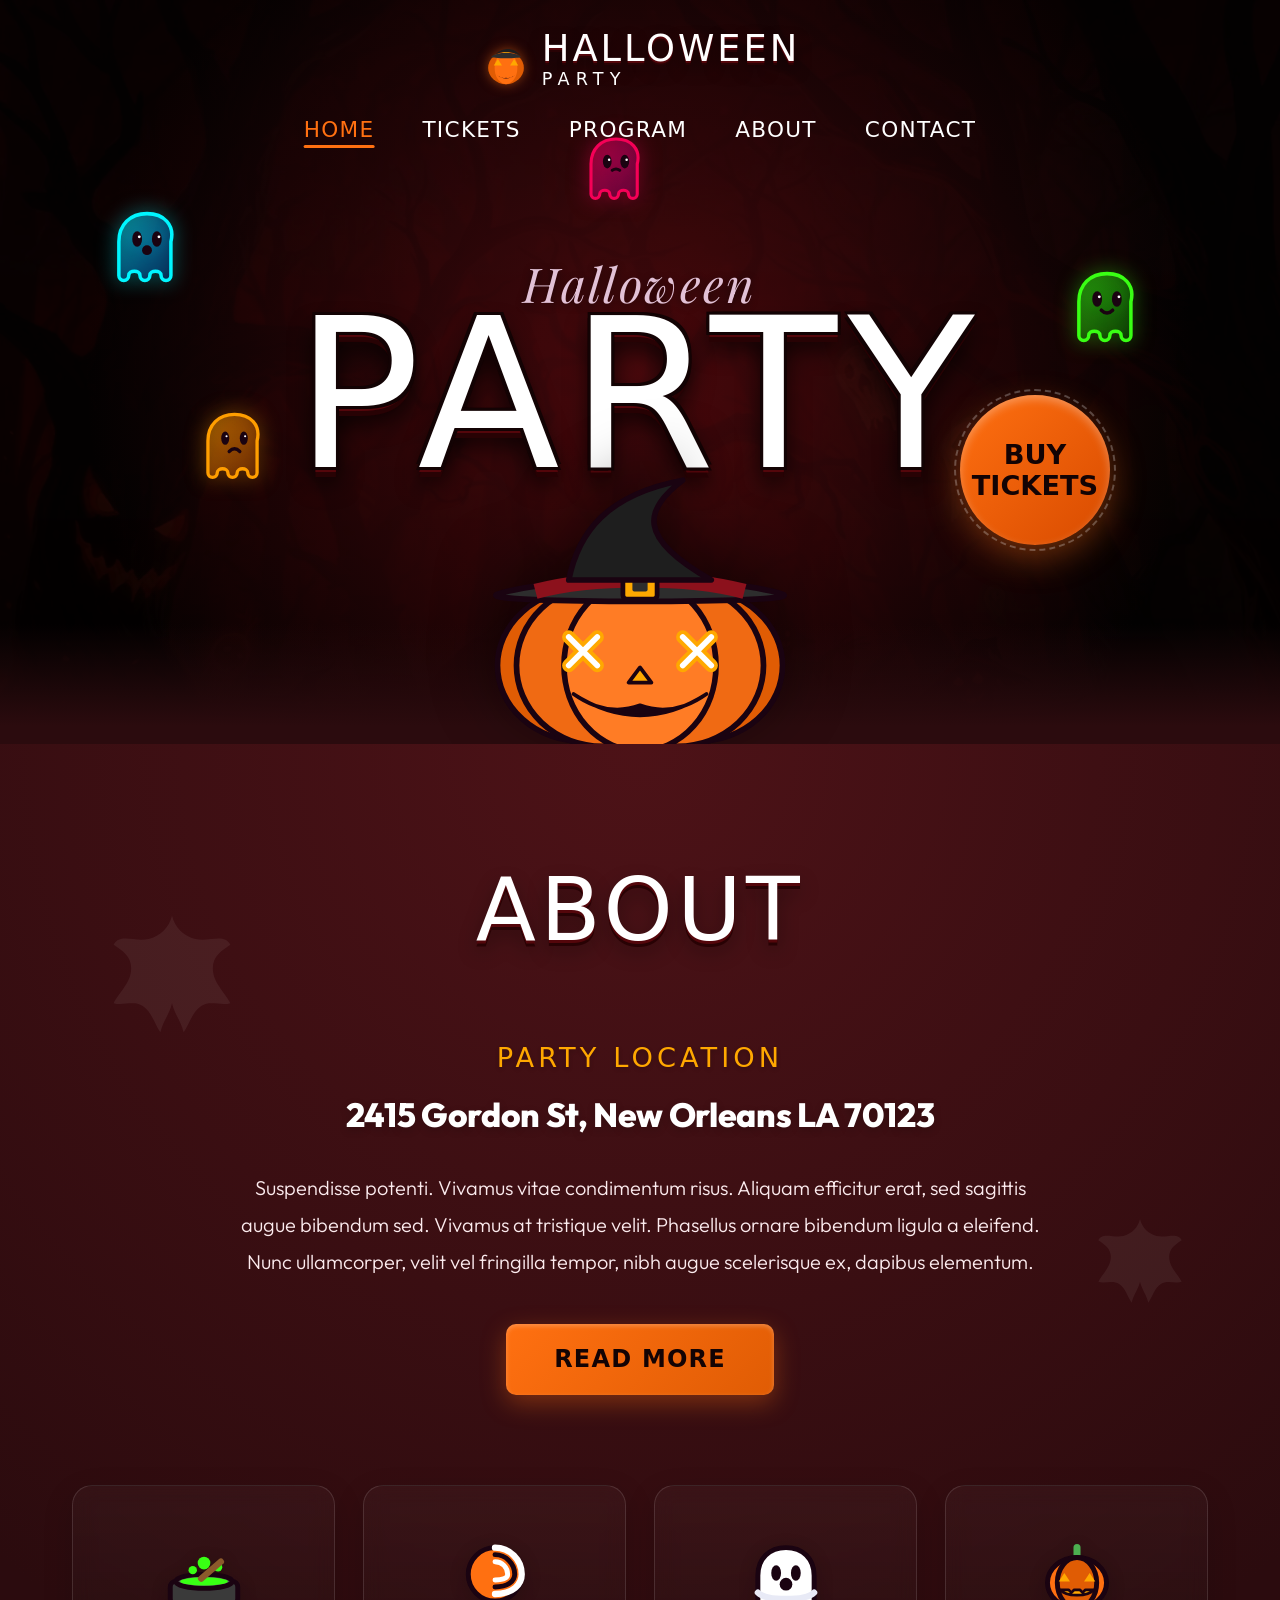
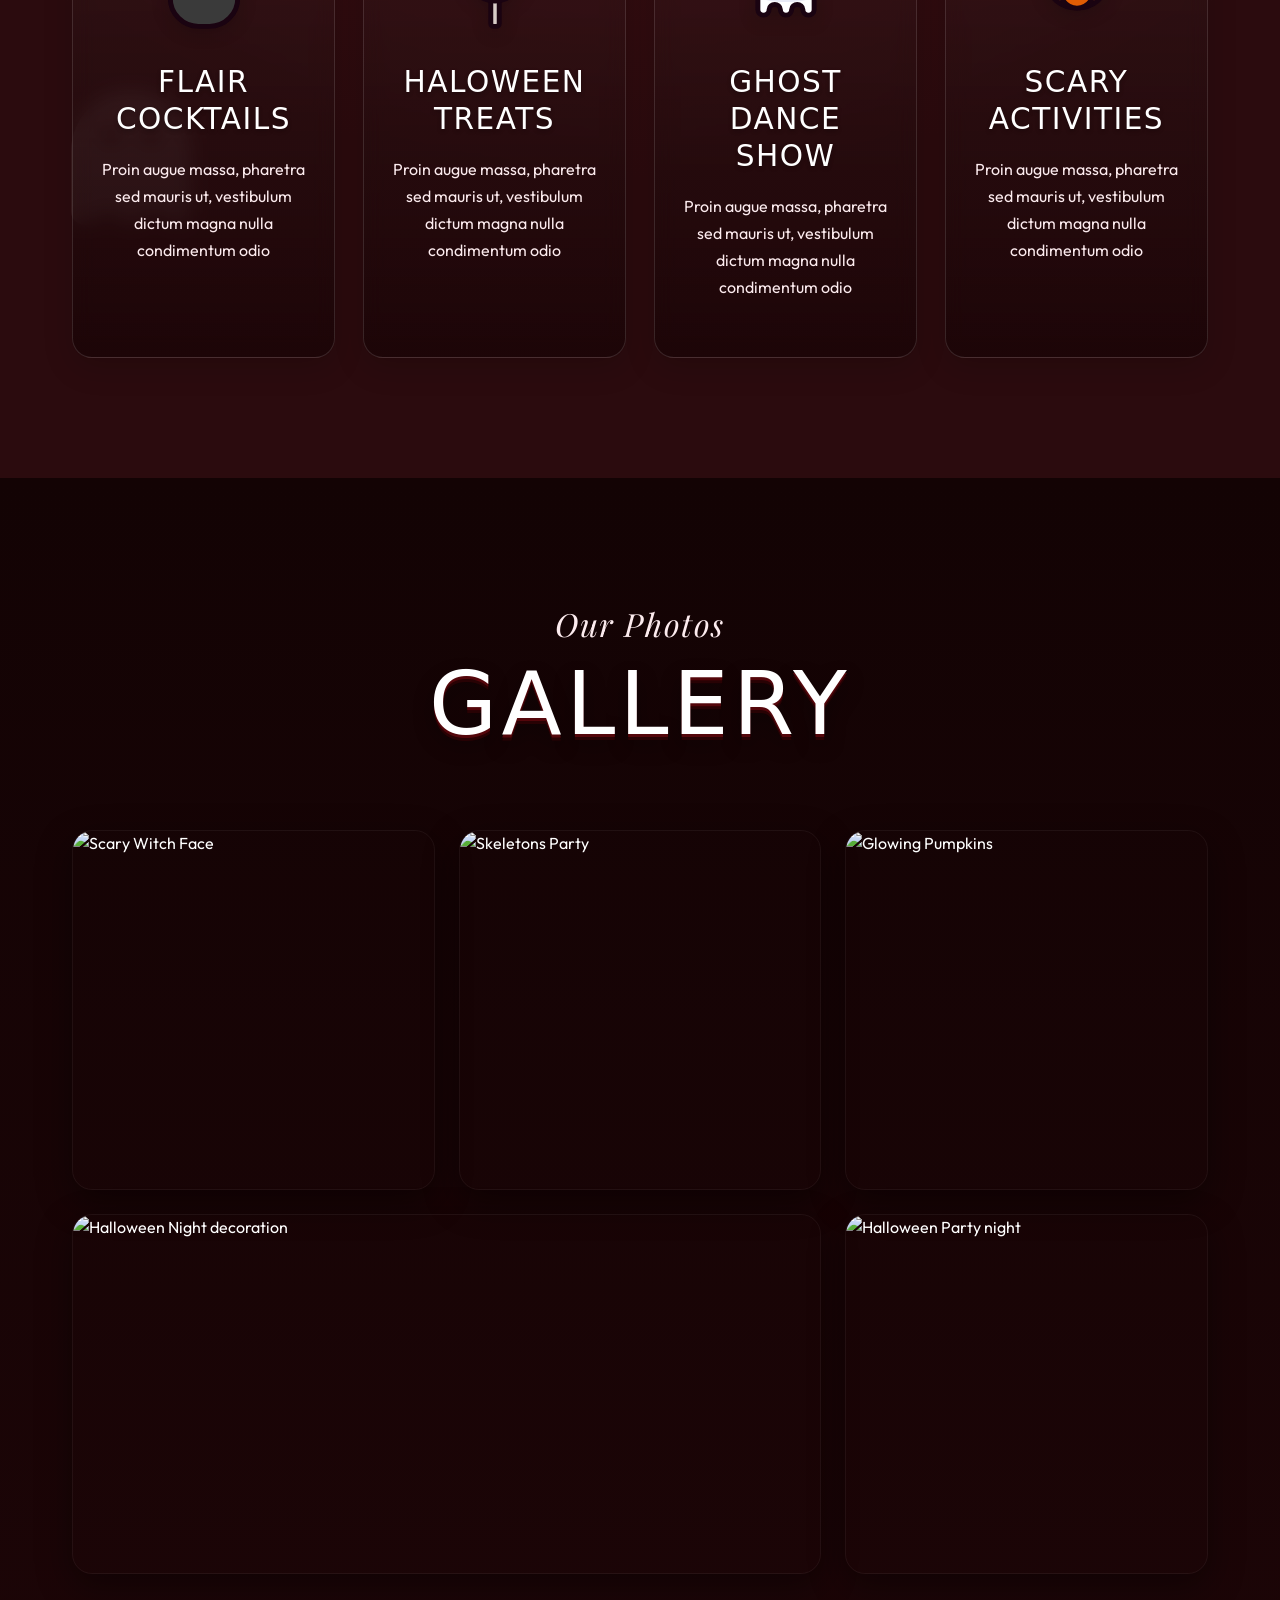
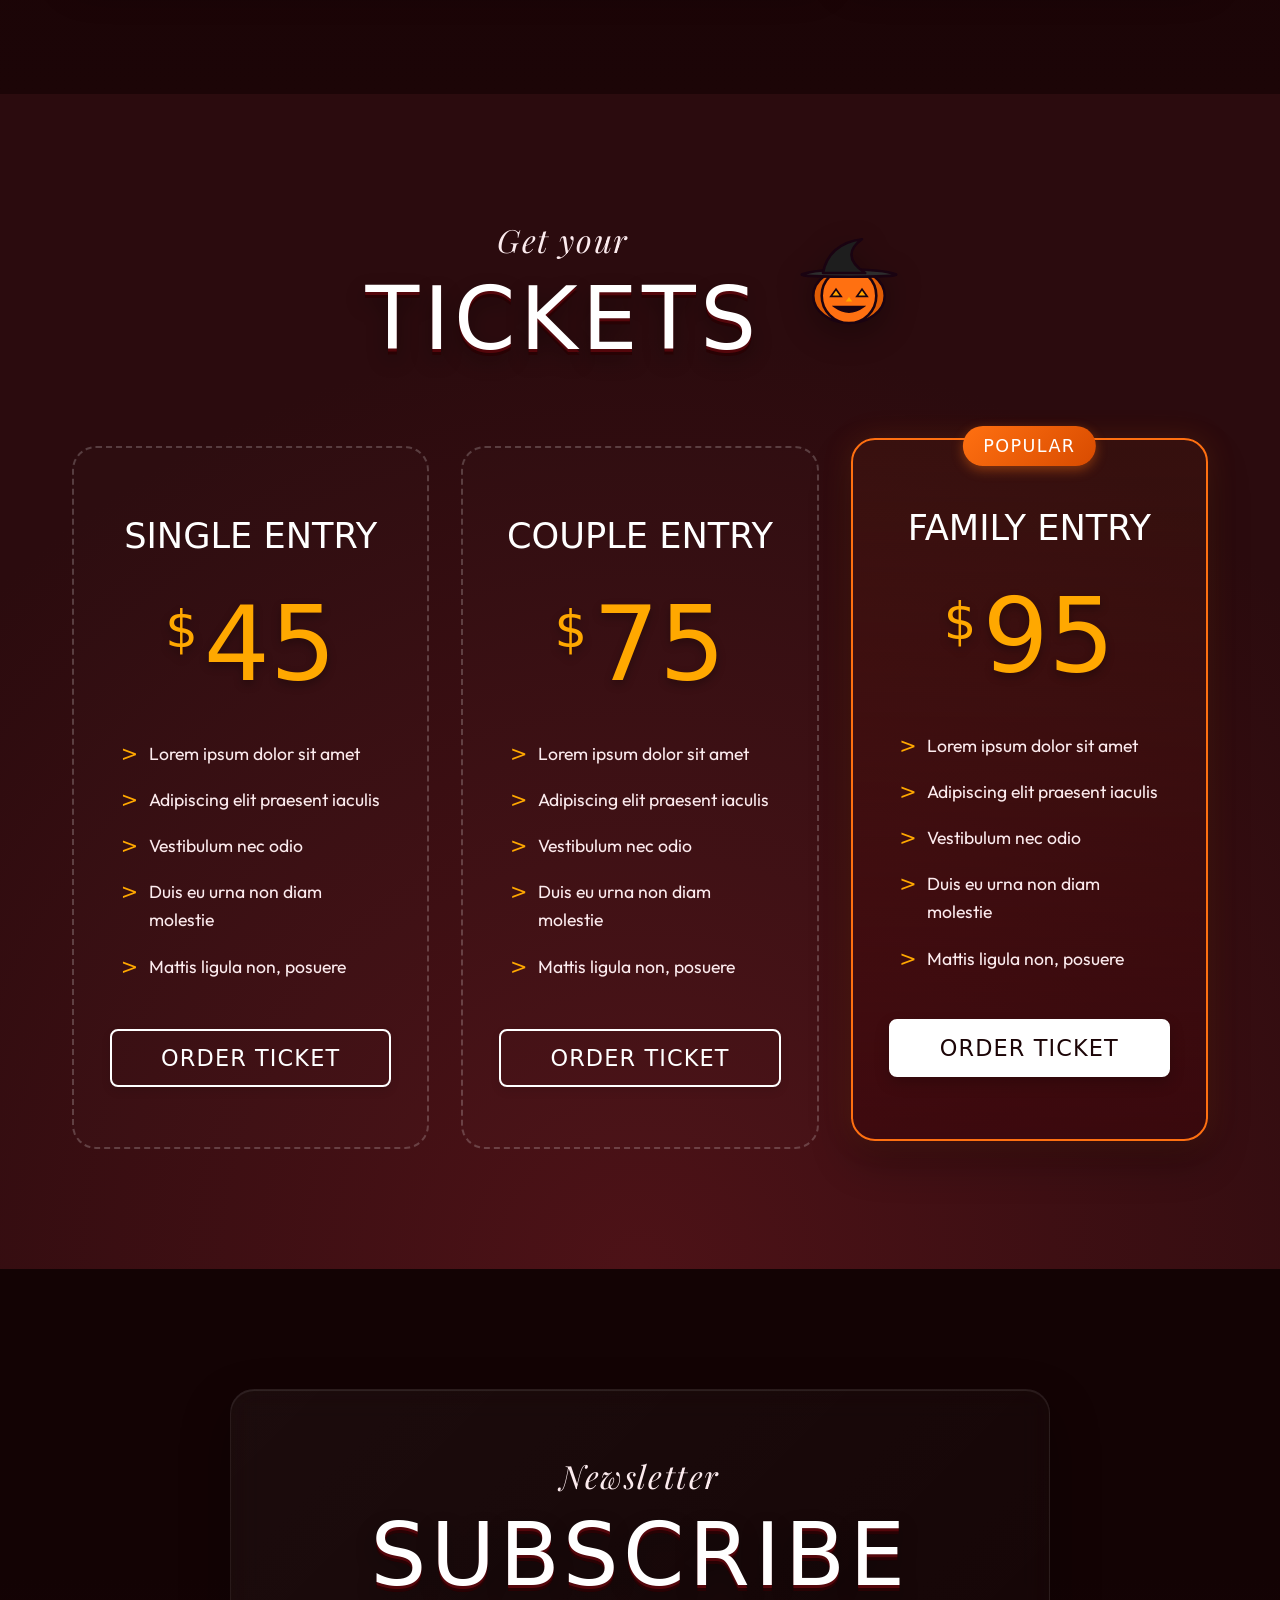
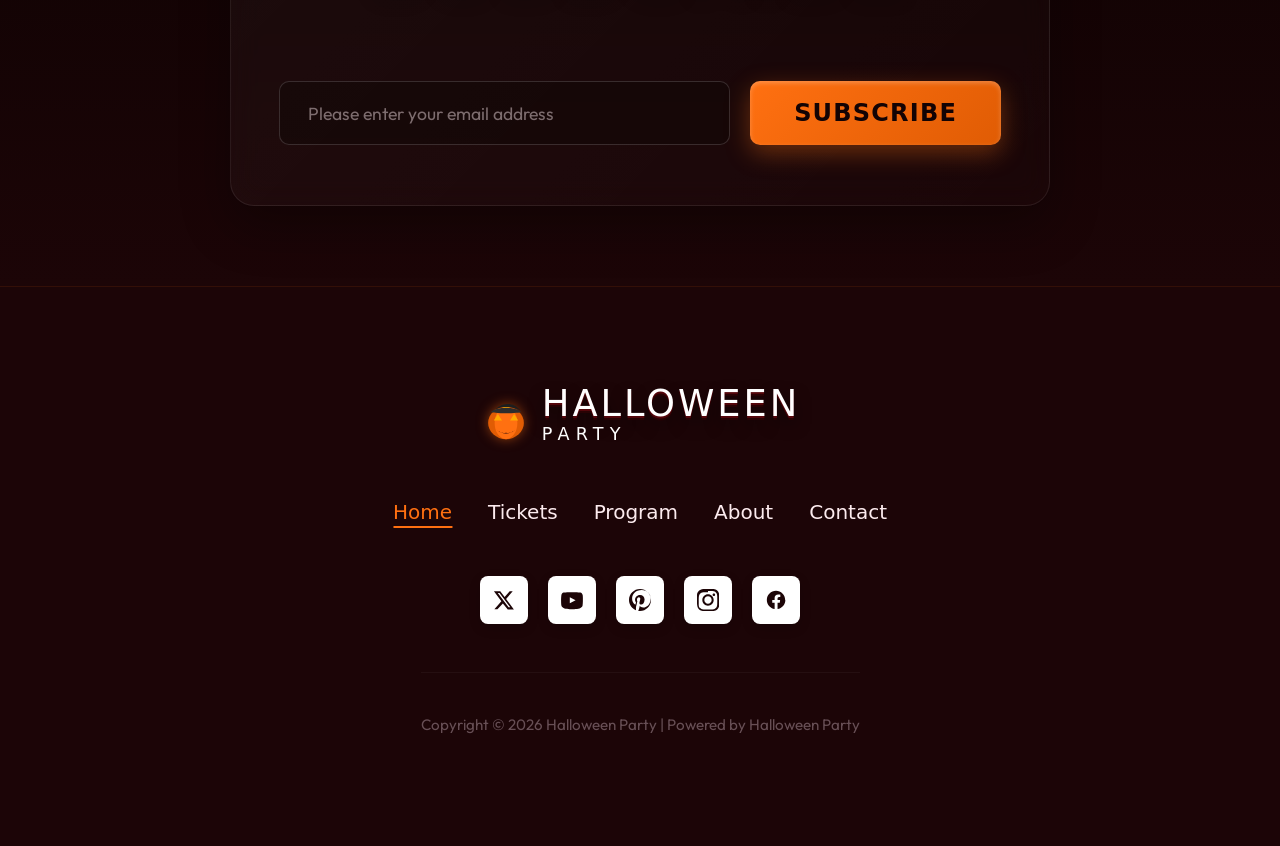
==== commit 98e2fd6a: "U" ====
--- a/index.html
+++ b/index.html
@@ -193,7 +193,7 @@
         <!-- Witch Hat Band & Buckle -->
         <!-- Wide brim -->
         <path d="M 50 135 C 110 115, 290 115, 350 135 C 380 145, 20 145, 50 135 Z" fill="#2d2d2d" stroke="#1a0311" stroke-width="6" />
-        <path d="M 90 132 C 150 116, 250 116, 310 132" fill="none" stroke="#71194c" stroke-width="16" />
+        <path d="M 90 132 C 150 116, 250 116, 310 132" fill="none" stroke="#8c111c" stroke-width="16" />
         
         <!-- Gold Buckle -->
         <rect x="182" y="112" width="36" height="28" rx="4" fill="#ffa800" stroke="#1a0311" stroke-width="5" />
@@ -290,7 +290,7 @@
               <circle cx="32" cy="30" r="4.5" fill="#1a0311" />
             </svg>
           </div>
-          <h3>GHOST DANCE</h3>
+          <h3>GHOST DANCE SHOW</h3>
           <p>Proin augue massa, pharetra sed mauris ut, vestibulum dictum magna nulla condimentum odio</p>
         </div>
 
--- a/style.css
+++ b/style.css
@@ -2,17 +2,17 @@
 
 :root {
   /* Ultra-Premium Color Palette */
-  --color-bg-deep: #190311;
-  --color-bg-main: #8c2560;
-  --color-bg-darker: #6d1547;
-  --color-bg-light-purple: #a63172;
+  --color-bg-deep: #1c0507;
+  --color-bg-main: #2b0b0e;
+  --color-bg-darker: #130304;
+  --color-bg-light-purple: #4d1217;
   --color-accent-orange: #ff7011;
   --color-accent-orange-hover: #f05a00;
   --color-yellow: #ffa800;
   --color-yellow-glow: #ffd000;
   --color-text-white: #ffffff;
-  --color-text-muted: #f3dbe8;
-  --color-text-dark: #2c0b20;
+  --color-text-muted: #fcebee;
+  --color-text-dark: #130304;
   
   /* Typography */
   --font-bubbly: 'Chewy', cursive, system-ui;
@@ -21,13 +21,13 @@
   
   /* Premium Shadow Systems */
   --shadow-text-3d: 
-    -3px -3px 0 #1a0311,  
-     3px -3px 0 #1a0311,
-    -3px  3px 0 #1a0311,
-     3px  3px 0 #1a0311,
-     0 5px 0 #540f35,
-     0 10px 0 #30061e,
-     0 15px 25px rgba(0, 0, 0, 0.7);
+    -3px -3px 0 #130304,  
+     3px -3px 0 #130304,
+    -3px  3px 0 #130304,
+     3px  3px 0 #130304,
+     0 5px 0 #54060b,
+     0 10px 0 #280204,
+     0 15px 25px rgba(0, 0, 0, 0.9);
   --shadow-text-orange:
     0 0 10px rgba(255, 112, 17, 0.6),
     0 0 20px rgba(255, 112, 17, 0.3);
@@ -293,8 +293,8 @@
   line-height: 0.95;
   color: var(--color-text-white);
   text-shadow: 
-    0 2px 0 #540f35,
-    0 4px 0 #30061e,
+    0 2px 0 #54060b,
+    0 4px 0 #280204,
     0 8px 15px rgba(0, 0, 0, 0.5);
   letter-spacing: 0.08em;
   transition: var(--transition-fast);
@@ -379,9 +379,9 @@
   flex-direction: column;
   align-items: center;
   justify-content: center;
-  background-color: #2b0b23;
+  background-color: #2b0b0e;
   background-image: 
-    linear-gradient(to bottom, rgba(25, 3, 17, 0.1) 0%, rgba(25, 3, 17, 0.35) 60%, #250311 100%),
+    linear-gradient(to bottom, rgba(19, 3, 4, 0.1) 0%, rgba(19, 3, 4, 0.35) 60%, #1c0507 100%),
     url('home-hero-bg.jpg');
   background-blend-mode: multiply;
   background-size: cover;
@@ -399,7 +399,7 @@
   left: 0;
   right: 0;
   bottom: 0;
-  background: radial-gradient(circle at center, rgba(140, 37, 96, 0.45) 0%, rgba(25, 3, 17, 0) 75%);
+  background: radial-gradient(circle at center, rgba(140, 17, 25, 0.45) 0%, rgba(25, 2, 3, 0) 75%);
   pointer-events: none;
 }
 
@@ -449,11 +449,12 @@
   display: flex;
   align-items: center;
   justify-content: center;
-  color: var(--color-text-white);
+  color: var(--color-text-dark);
   font-family: var(--font-bubbly);
   font-size: 1.7rem;
   line-height: 1.15;
   text-align: center;
+  font-weight: 800;
   cursor: pointer;
   box-shadow: 
     0 12px 35px rgba(255, 112, 17, 0.4),
@@ -511,7 +512,7 @@
   left: 0;
   width: 100%;
   height: 120px;
-  background-image: linear-gradient(to top, var(--color-bg-main) 15%, rgba(140, 37, 96, 0) 100%);
+  background-image: linear-gradient(to top, var(--color-bg-main) 15%, rgba(140, 17, 25, 0) 100%);
   z-index: 12;
   pointer-events: none;
 }
@@ -540,8 +541,8 @@
   line-height: 1.05;
   margin-bottom: 80px;
   text-shadow: 
-    0 3px 0 #5e113e,
-    0 6px 0 #30061e,
+    0 3px 0 #54060b,
+    0 6px 0 #280204,
     0 10px 20px rgba(0, 0, 0, 0.4);
 }
 
@@ -601,8 +602,9 @@
 .btn-orange {
   display: inline-block;
   background: linear-gradient(135deg, var(--color-accent-orange) 0%, #e05c04 100%);
-  color: var(--color-text-white);
-  font-family: var(--font-bubbly);
+  color: var(--color-text-dark);
+  font-family: var(--font-bubbly);
+  font-weight: 800;
   font-size: 1.5rem;
   letter-spacing: 0.05em;
   padding: 16px 48px;
@@ -634,7 +636,7 @@
 }
 
 .service-card {
-  background: linear-gradient(180deg, rgba(255, 255, 255, 0.04) 0%, rgba(109, 21, 71, 0.3) 100%);
+  background: linear-gradient(180deg, rgba(255, 255, 255, 0.03) 0%, rgba(20, 2, 4, 0.6) 100%);
   border: 1px solid rgba(255, 255, 255, 0.12);
   border-radius: 20px;
   padding: 56px 28px;
@@ -655,7 +657,7 @@
   left: 0;
   right: 0;
   bottom: 0;
-  background: linear-gradient(180deg, rgba(255, 112, 17, 0.15) 0%, rgba(109, 21, 71, 0) 100%);
+  background: linear-gradient(180deg, rgba(255, 112, 17, 0.15) 0%, rgba(140, 17, 25, 0) 100%);
   opacity: 0;
   transition: var(--transition-smooth);
   z-index: 1;
@@ -671,7 +673,7 @@
   box-shadow: 
     0 25px 45px rgba(0, 0, 0, 0.35),
     0 0 30px rgba(255, 112, 17, 0.25);
-  background: linear-gradient(180deg, rgba(255, 255, 255, 0.06) 0%, rgba(109, 21, 71, 0.45) 100%);
+  background: linear-gradient(180deg, rgba(255, 255, 255, 0.05) 0%, rgba(90, 8, 12, 0.4) 100%);
 }
 
 .services-grid:hover .service-card:not(:hover) {
@@ -832,7 +834,7 @@
 
 /* Highlighted Popular Card */
 .ticket-card.featured {
-  background: linear-gradient(180deg, rgba(255, 112, 17, 0.05) 0%, rgba(109, 21, 71, 0.5) 100%);
+  background: linear-gradient(180deg, rgba(255, 112, 17, 0.05) 0%, rgba(58, 5, 10, 0.6) 100%);
   border: 2px solid var(--color-accent-orange);
   box-shadow: var(--shadow-card-glow);
   transform: translateY(-8px);
@@ -946,7 +948,8 @@
 .ticket-card.featured .btn-ticket-outline:hover {
   background: linear-gradient(135deg, var(--color-accent-orange) 0%, #e05c04 100%);
   border-color: var(--color-accent-orange);
-  color: var(--color-text-white);
+  color: var(--color-text-dark);
+  font-weight: 800;
   box-shadow: 0 10px 20px rgba(255, 112, 17, 0.4);
 }
 
@@ -991,7 +994,7 @@
 }
 
 .subscribe-input::placeholder {
-  color: rgba(243, 219, 232, 0.45);
+  color: rgba(252, 235, 238, 0.45);
 }
 
 .subscribe-input:focus {
@@ -1314,9 +1317,9 @@
   flex-direction: column;
   align-items: center;
   justify-content: center;
-  background-color: #2b0b23;
+  background-color: #2b0b0e;
   background-image: 
-    linear-gradient(to bottom, rgba(25, 3, 17, 0.1) 0%, rgba(25, 3, 17, 0.35) 60%, #250311 100%),
+    linear-gradient(to bottom, rgba(19, 3, 4, 0.1) 0%, rgba(19, 3, 4, 0.35) 60%, #1c0507 100%),
     url('pumpkin-hero-bg.png');
   background-blend-mode: multiply;
   background-size: cover;
@@ -1626,7 +1629,7 @@
 }
 
 .dj-card {
-  background: linear-gradient(180deg, rgba(255, 255, 255, 0.02) 0%, rgba(109, 21, 71, 0.12) 100%);
+  background: linear-gradient(180deg, rgba(255, 255, 255, 0.02) 0%, rgba(58, 5, 10, 0.2) 100%);
   border: 1px solid rgba(255, 255, 255, 0.06);
   border-radius: 28px;
   padding: 40px;
@@ -1862,7 +1865,7 @@
 .about-cta-section {
   background-color: var(--color-bg-darker);
   background-image: 
-    linear-gradient(to bottom, rgba(37, 3, 17, 0.9) 0%, rgba(37, 3, 17, 0.9) 100%),
+    linear-gradient(to bottom, rgba(37, 2, 3, 0.9) 0%, rgba(37, 2, 3, 0.9) 100%),
     url('https://images.unsplash.com/photo-1508349937151-22b68b72d5b1?auto=format&fit=crop&w=1920&q=80');
   background-blend-mode: multiply;
   background-size: cover;
@@ -1912,9 +1915,10 @@
   display: inline-flex;
   align-items: center;
   justify-content: center;
-  color: var(--color-text-white);
+  color: var(--color-text-dark);
   font-family: var(--font-bubbly);
   font-size: 1.75rem;
+  font-weight: 800;
   line-height: 1.2;
   text-align: center;
   cursor: pointer;
@@ -2054,6 +2058,10 @@
   box-shadow: 0 0 12px rgba(255, 112, 17, 0.2);
 }
 
+.form-control::placeholder {
+  color: rgba(252, 235, 238, 0.45);
+}
+
 textarea.form-control {
   resize: vertical;
   min-height: 140px;
@@ -2063,9 +2071,10 @@
   display: block;
   width: 100%;
   background: linear-gradient(135deg, var(--color-accent-orange) 0%, #d84b00 100%);
-  color: var(--color-text-white);
+  color: var(--color-text-dark);
   font-family: var(--font-bubbly);
   font-size: 1.25rem;
+  font-weight: 800;
   padding: 16px 36px;
   border: none;
   border-radius: 8px;
